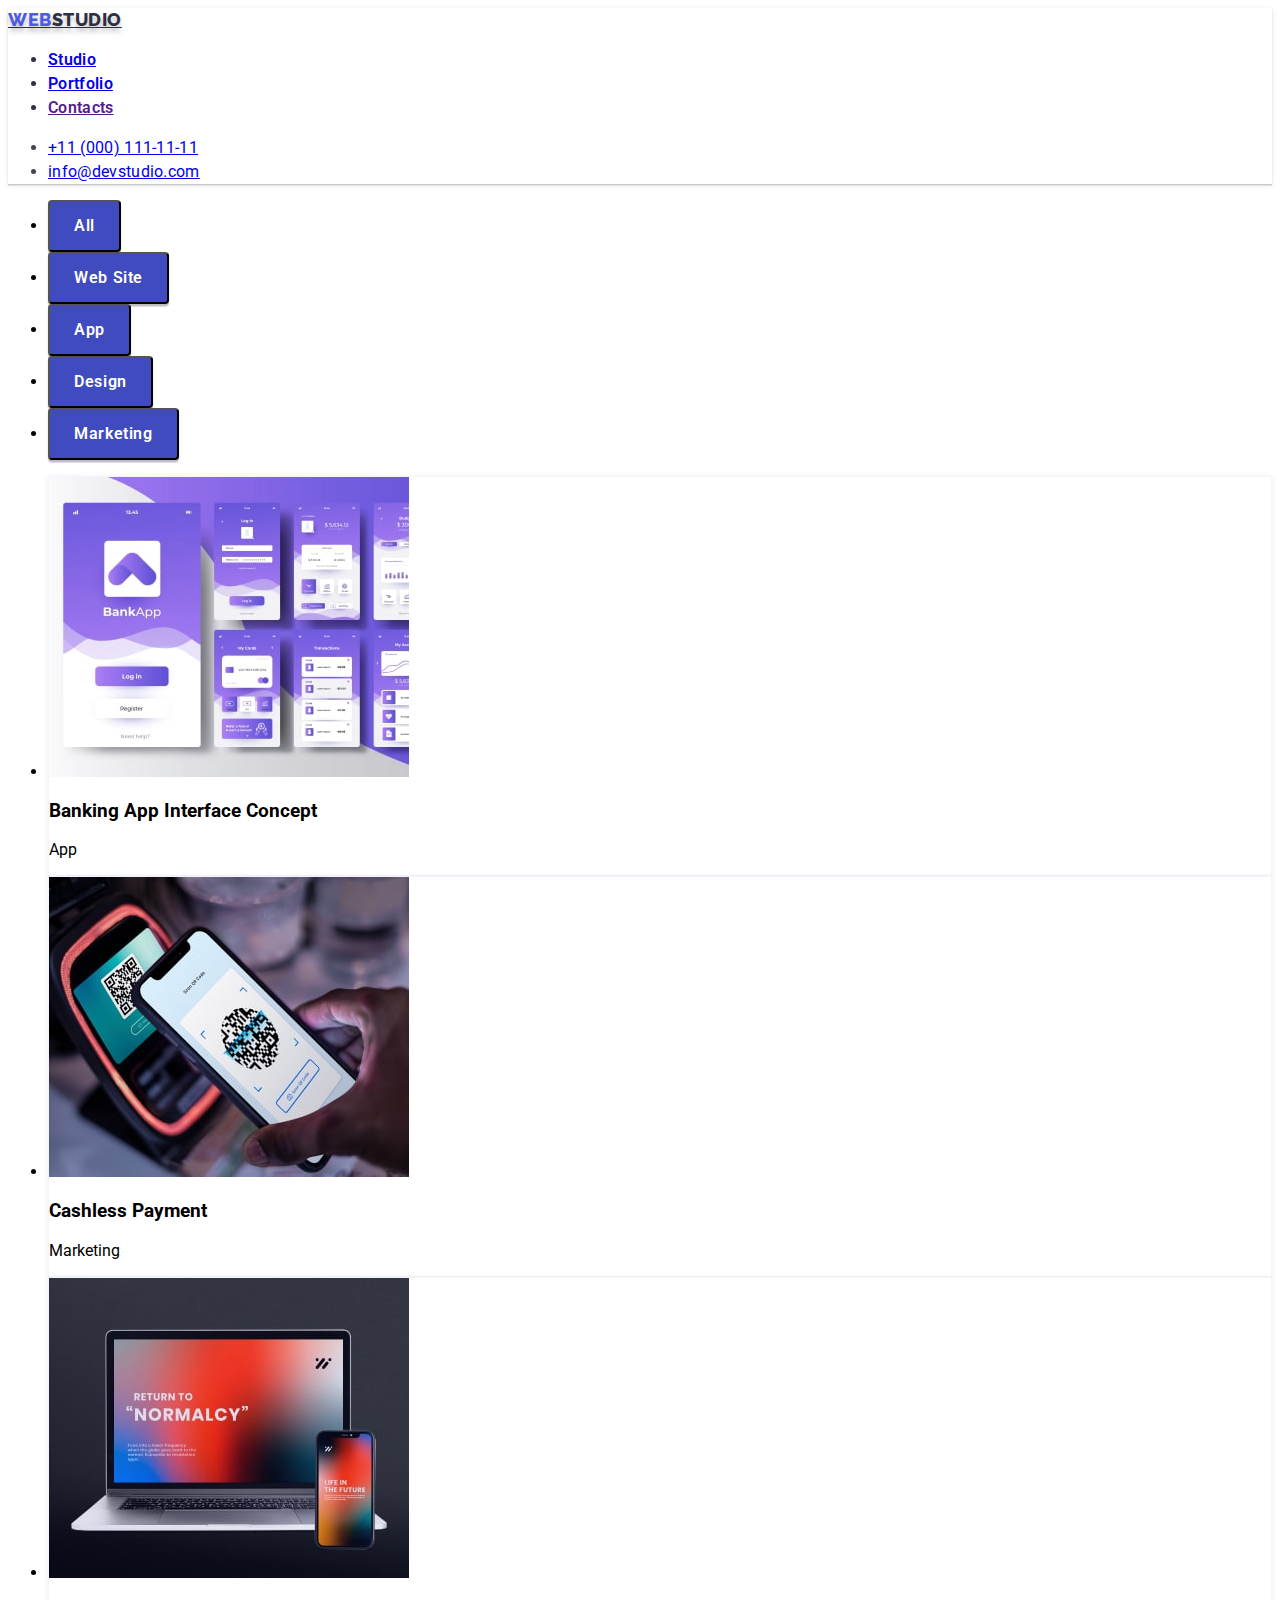
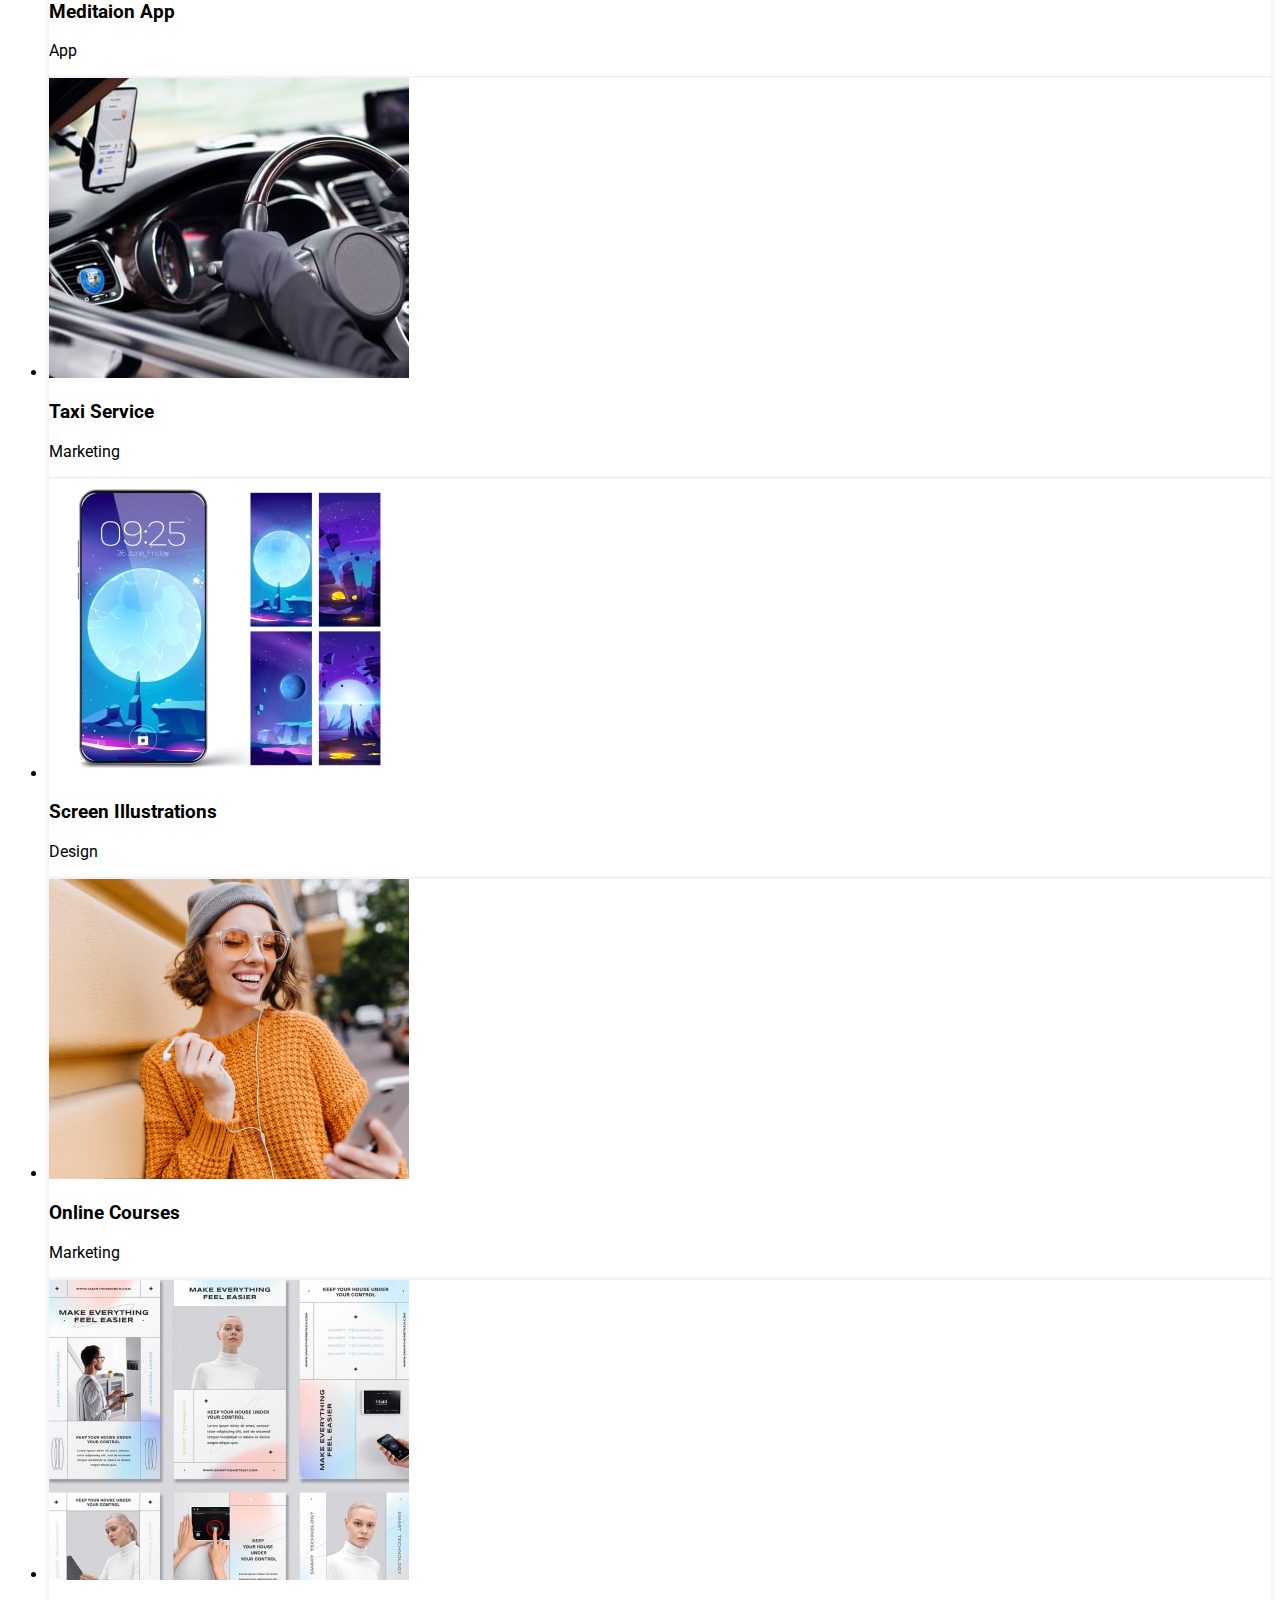
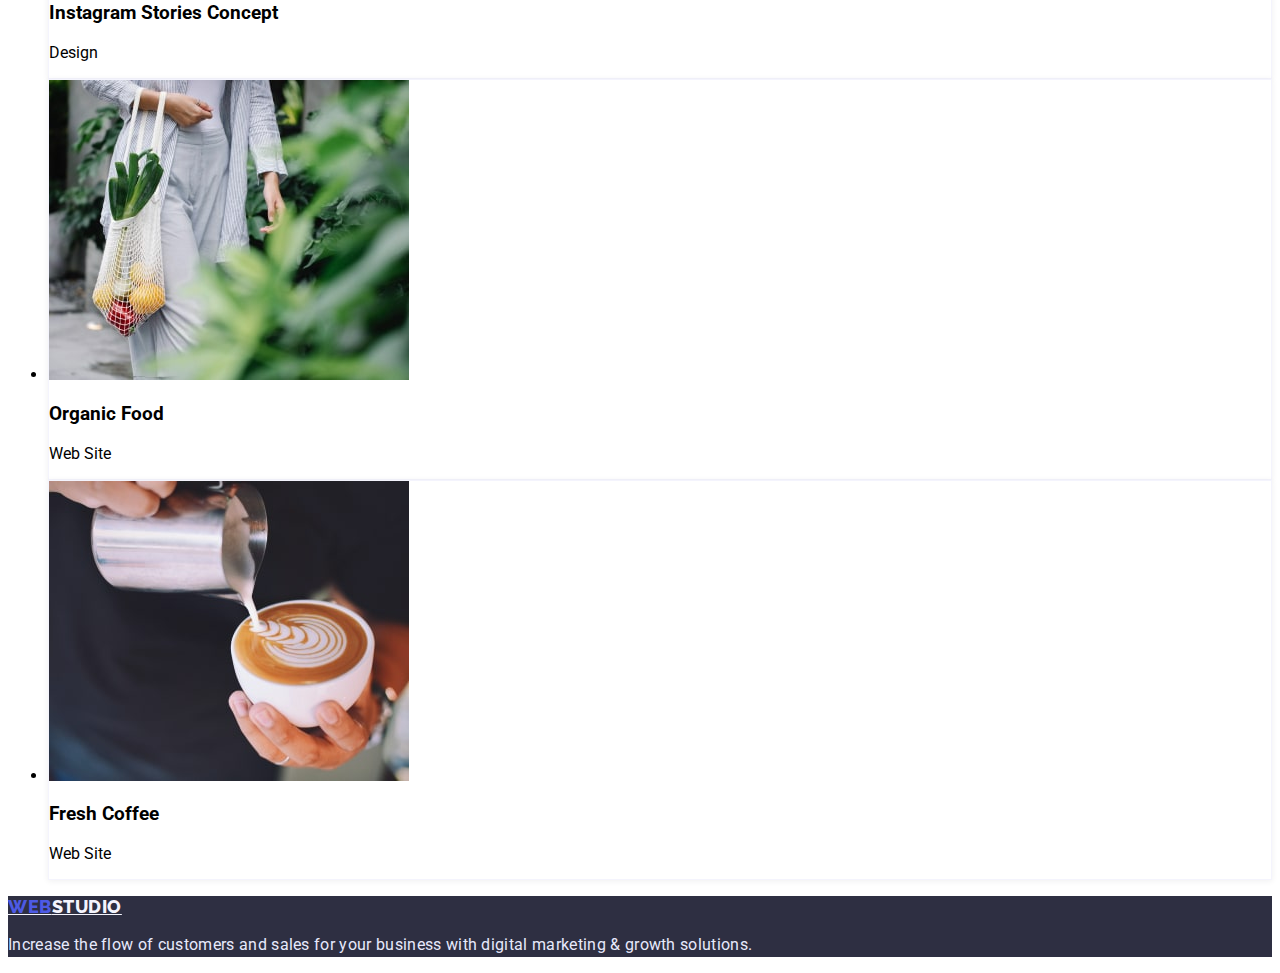
==== portfolio.html @ 19ffa41f "new commit" ====
<!DOCTYPE html>
<html lang="en">
  <head>
    <meta charset="UTF-8" />
    <meta http-equiv="X-UA-Compatible" content="IE=edge" />
    <meta name="viewport" content="width=device-width, initial-scale=1.0" />
    <title>WEB Studio</title>
    <link rel="preconnect" href="https://fonts.googleapis.com" />
    <link rel="preconnect" href="https://fonts.gstatic.com" crossorigin />
    <link
      href="https://fonts.googleapis.com/css2?family=Raleway:wght@800&family=Roboto:wght@400;500;700;900&display=swap"
      rel="stylesheet"
    />
    <link rel="stylesheet" href="./css/styles.css" />
  </head>
  <body class="body">
    <header class="header">
     
      <a class="logo" href=""><span class="logo_span">WEB</span>STUDIO</a>
      <nav>
        <ul class="hat_header_pages">
          <li><a href="./index.html">Studio</a></li>
          <li><a href="./portfolio.html">Portfolio</a></li>
          <li><a href="">Contacts</a></li>
        </ul>

        <ul class="hat_header_contacts">
          <li><a href="tel:+110001111111">+11 (000) 111-11-11</a></li>
          <li><a href="mailto:info@devstudio.com">info@devstudio.com</a></li>
        </ul>
      </nav>

    </header>

    <main>
      <section>
        <h2 hidden>FunctionsPortfolio</h2>
        <ul>
          <li><button class="button_portfolio" type="button">All</button></li>
          <li><button class="button_portfolio" type="button">Web Site</button></li>
          <li><button class="button_portfolio" type="button">App</button></li>
          <li><button class="button_portfolio" type="button">Design</button></li>
          <li><button class="button_portfolio" type="button">Marketing</button></li>
        </ul>

        <h2 hidden>Links</h2>
        <ul>
          <li class="portfolio_links">
            <img
              src="./images/portfolio/img1.jpg"
              alt="image_site"
              width="360"
              height="300"
            />
            <h3>Banking App Interface Concept</h3>
            <p>App</p>
          </li>
          <li class="portfolio_links">
            <img
              src="./images/portfolio/img2.jpg"
              alt="image_site"
              width="360"
              height="300"
            />
            <h3>Cashless Payment</h3>
            <p>Marketing</p>
          </li>
          <li class="portfolio_links">
            <img
              src="./images/portfolio/img3.jpg"
              alt="image_site"
              width="360"
              height="300"
            />
            <h3>Meditaion App</h3>
            <p>App</p>
          </li>
          <li class="portfolio_links">
            <img
              src="./images/portfolio/img4.jpg"
              alt="image_site"
              width="360"
              height="300"
            />
            <h3>Taxi Service</h3>
            <p>Marketing</p>
          </li>
          <li class="portfolio_links">
            <img
              src="./images/portfolio/img5.jpg"
              alt="image_site"
              width="360"
              height="300"
            />
            <h3>Screen Illustrations</h3>
            <p>Design</p>
          </li>
          <li class="portfolio_links">
            <img
              src="./images/portfolio/img6.jpg"
              alt="image_site"
              width="360"
              height="300"
            />
            <h3>Online Courses</h3>
            <p>Marketing</p>
          </li>
          <li class="portfolio_links">
            <img
              src="./images/portfolio/img7.jpg"
              alt="image_site"
              width="360"
              height="300"
            />
            <h3>Instagram Stories Concept</h3>
            <p>Design</p>
          </li>
          <li class="portfolio_links">
            <img
              src="./images/portfolio/img8.jpg"
              alt="image_site"
              width="360"
              height="300"
            />
            <h3>Organic Food</h3>
            <p>Web Site</p>
          </li>
          <li class="portfolio_links">
            <img
              src="./images/portfolio/img9.jpg"
              alt="image_site"
              width="360"
              height="300"
            />
            <h3>Fresh Coffee</h3>
            <p>Web Site</p>
          </li>
        </ul>
      </section>
    </main>

    <footer class="footer">
      <a class="logo_footer" href=""> <span class="logo_span">WEB</span>STUDIO</a>
      <p class="footer_text">
        Increase the flow of customers and sales for your business with digital
        marketing & growth solutions.
      </p>
    </footer>
  </body>
</html>
---- css/styles.css ----
.body {
  font-family: "Roboto", "sans-serif";
  font-style: normal;
}
.header {
  background: #ffffff;
  box-shadow: 0px 2px 1px rgba(46, 47, 66, 0.08),
    0px 1px 1px rgba(46, 47, 66, 0.16), 0px 1px 6px rgba(46, 47, 66, 0.08);
}
.logo {
  font-family: "Raleway";
  font-style: normal;
  font-weight: 800;
  font-size: 18px;
  line-height: calc(24 / 18);
  display: flex;
  align-items: center;
  letter-spacing: 0.03em;
  text-transform: uppercase;
  color: #2e2f42;
  text-shadow: 0px 4px 4px rgba(0, 0, 0, 0.25);
  flex: none;
  order: 1;
  flex-grow: 0;
}
.logo_footer {
  font-family: "Raleway";
  font-style: normal;
  font-weight: 800;
  font-size: 18px;
  line-height: calc(21 / 18);
  display: flex;
  align-items: center;
  letter-spacing: 0.03em;
  text-transform: uppercase;
  color: #f4f4fd;
  flex: none;
  order: 1;
  flex-grow: 0;
}
.logo_span {
  color: #4d5ae5;
  flex: none;
  order: 0;
  flex-grow: 0;
}
.hat_header_pages {
  font-weight: 600;
  font-size: 16px;
  line-height: calc(24 / 16);
  letter-spacing: 0.02em;
  color: #2e2f42;
  flex: none;
  order: 0;
  flex-grow: 0;
}
.hat_header_contacts {
  font-family: "Roboto";
  font-style: normal;
  font-weight: 400;
  font-size: 16px;
  line-height: calc(24 / 16);
  letter-spacing: 0.02em;
  color: #434455;
}
.order_section {
  background: #2e2f42;
}
.text_order {
  font-weight: 600;
  font-size: 56px;
  line-height: calc(60 / 56);
  text-align: center;
  letter-spacing: 0.02em;
  color: #ffffff;
}
.order_button {
  /*BUTTON*/
  display: flex;
  flex-direction: row;
  align-items: flex-start;
  padding: 16px 32px;
  gap: 10px;
  background: #4d5ae5;
  box-shadow: 0px 4px 4px rgba(0, 0, 0, 0.15);
  border-radius: 4px;

  /*TEXT*/
  font-family: "Roboto";
  font-style: normal;
  font-weight: 600;
  font-size: 16px;
  line-height: calc(19 / 16);
  display: flex;
  align-items: center;
  letter-spacing: 0.04em;
  color: #ffffff;
  flex: none;
  order: 0;
  flex-grow: 0;
}
.header_categotis {
  font-family: "Roboto";
  font-style: normal;
  font-weight: 500;
  font-size: 20px;
  line-height: calc(24 / 20);
  letter-spacing: 0.02em;
  color: #2e2f42;
  flex: none;
  order: 0;
  flex-grow: 0;
}
.body_categotis {
  font-weight: 400;
  font-size: 16px;
  line-height: calc(24 / 16);
  letter-spacing: 0.02em;
  color: #434455;
  flex: none;
  order: 1;
  flex-grow: 0;
}
.header_of_section {
  font-weight: 600;
  font-size: 36px;
  line-height: calc(40 / 36);
  text-align: center;
  letter-spacing: 0.02em;
  text-transform: capitalize;
  color: #2e2f42;
}
.our_team {
  background: #f4f4fd;
}

.box_team {
  display: flex;
  flex-direction: column;
  justify-content: center;
  align-items: center;
  padding: 0px 0px 32px;
  gap: 32px;
  background: #ffffff;
  box-shadow: 0px 1px 6px rgba(46, 47, 66, 0.08),
    0px 1px 1px rgba(46, 47, 66, 0.16), 0px 2px 1px rgba(46, 47, 66, 0.08);
  border-radius: 0px 0px 4px 4px;
}
.name {
  font-weight: 500;
  font-size: 20px;
  line-height: calc(24 / 20);
  text-align: center;
  letter-spacing: 0.02em;
  color: #2e2f42;
  flex: none;
  order: 0;
  flex-grow: 0;
}
.profession {
  font-weight: 400;
  font-size: 16px;
  line-height: calc(24 / 16);
  text-align: center;
  letter-spacing: 0.02em;
  color: #434455;
  flex: none;
  order: 1;
  flex-grow: 0;
}

.footer {
  background: #2e2f42;
}

.footer_text {
  font-weight: 400;
  font-size: 16px;
  line-height: calc(24 / 16);
  letter-spacing: 0.02em;
  color: #e7e9fc;
}

.button_portfolio {
  /*BUTTON*/
  display: flex;
  flex-direction: row;
  align-items: flex-start;
  padding: 12px 24px;
  background: #404bbf;
  box-shadow: 0px 3px 1px rgba(0, 0, 0, 0.1), 0px 2px 1px rgba(0, 0, 0, 0.08),
    0px 2px 2px rgba(0, 0, 0, 0.12);
  border-radius: 4px;
  flex: none;
  order: 0;
  flex-grow: 0;

  /*TEXT*/
  font-family: "Roboto";
  font-style: normal;
  font-weight: 600;
  font-size: 16px;
  line-height: calc(24 / 16);
  display: flex;
  align-items: center;
  text-align: center;
  letter-spacing: 0.04em;
  color: #ffffff;
  flex: none;
  order: 0;
  flex-grow: 0;
}

.portfolio_links{
box-sizing: border-box;
background: #FFFFFF;border: 0.5px solid #F4F4FD;
box-shadow: 0px 1px 6px rgba(46, 47, 66, 0.08);
}
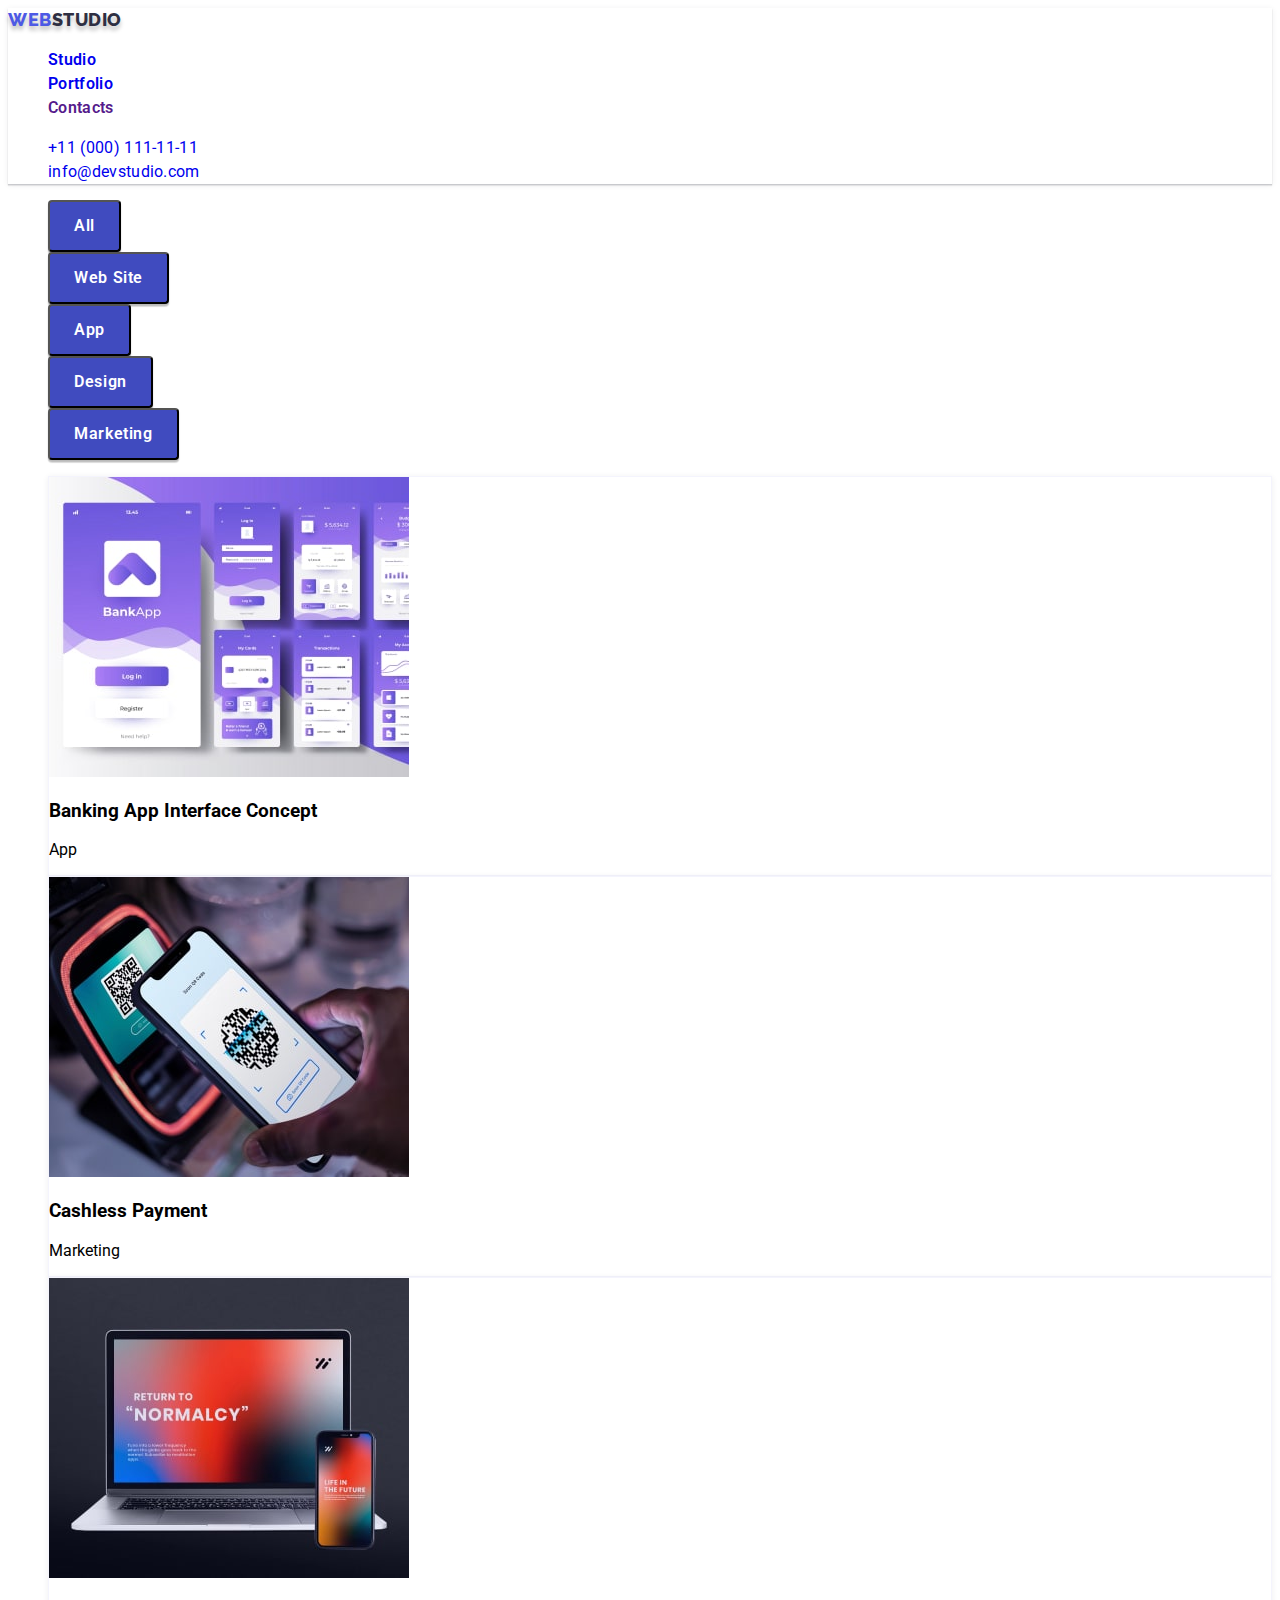
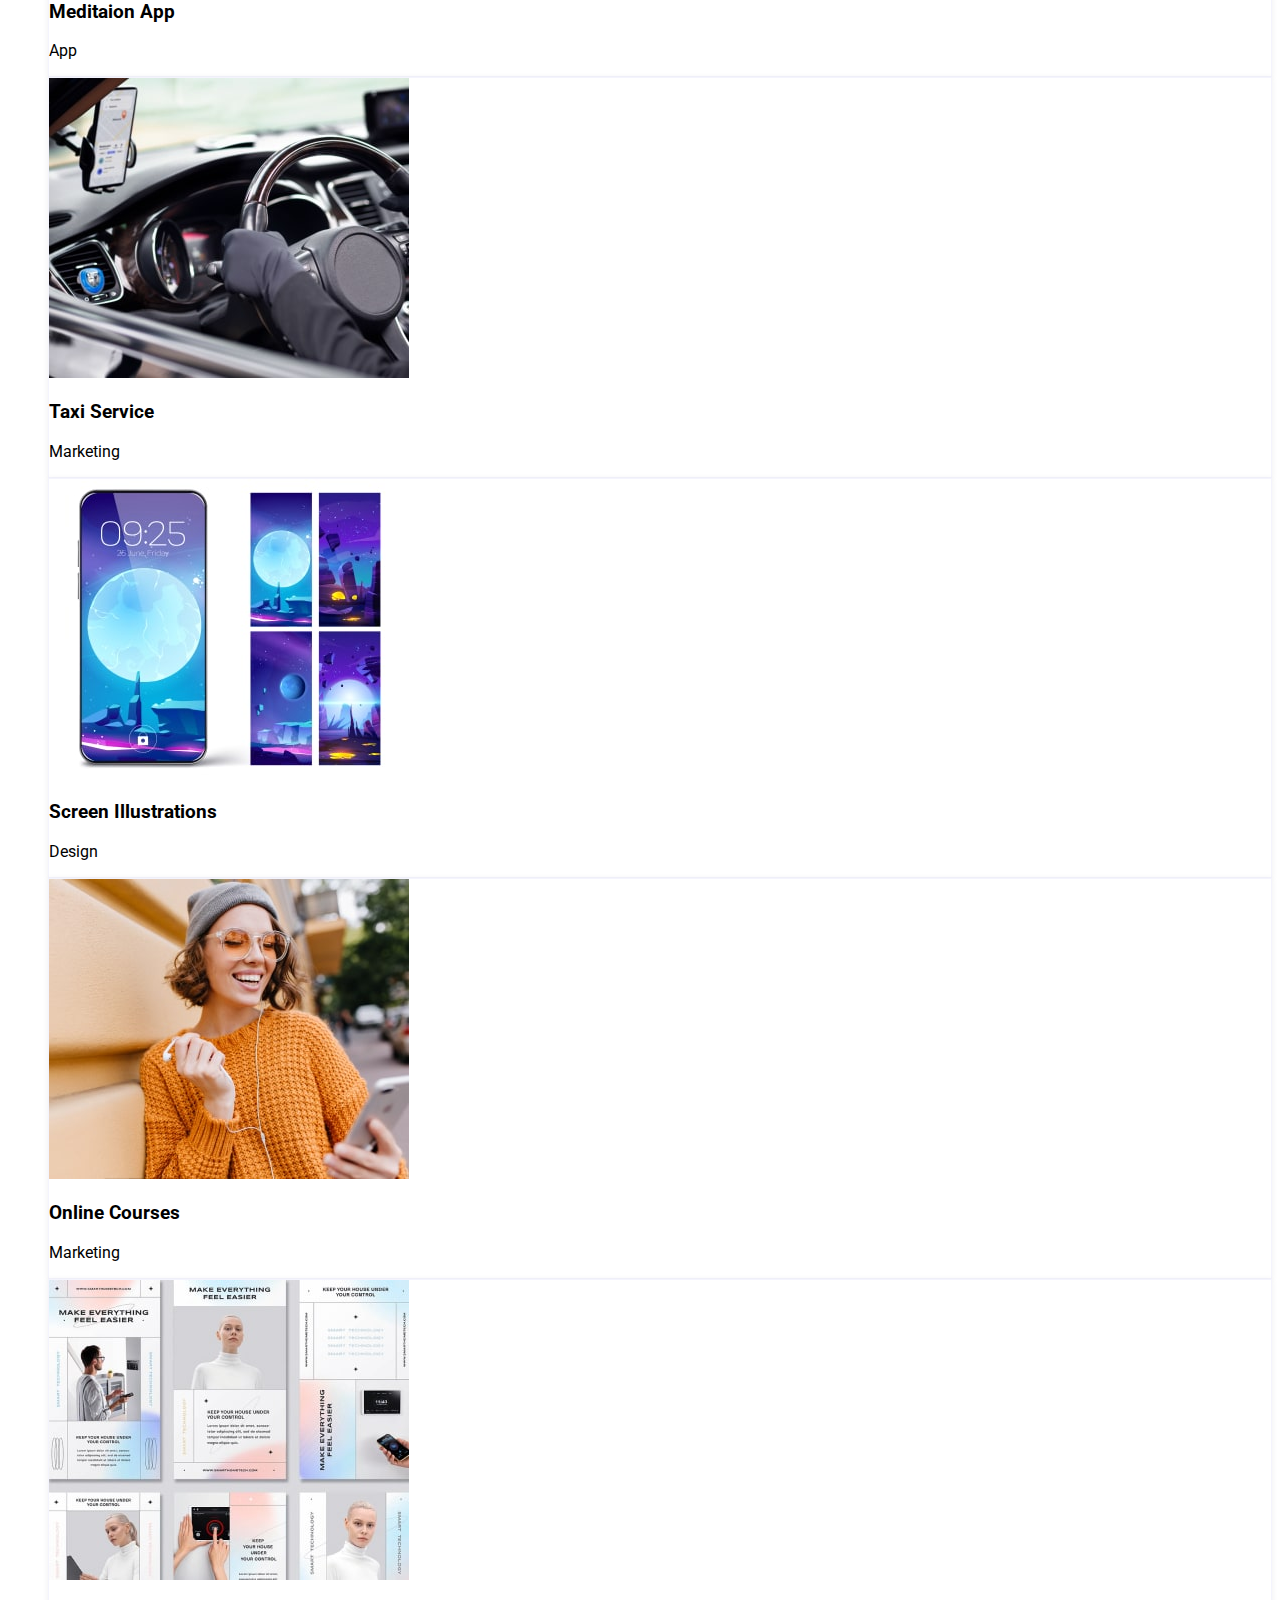
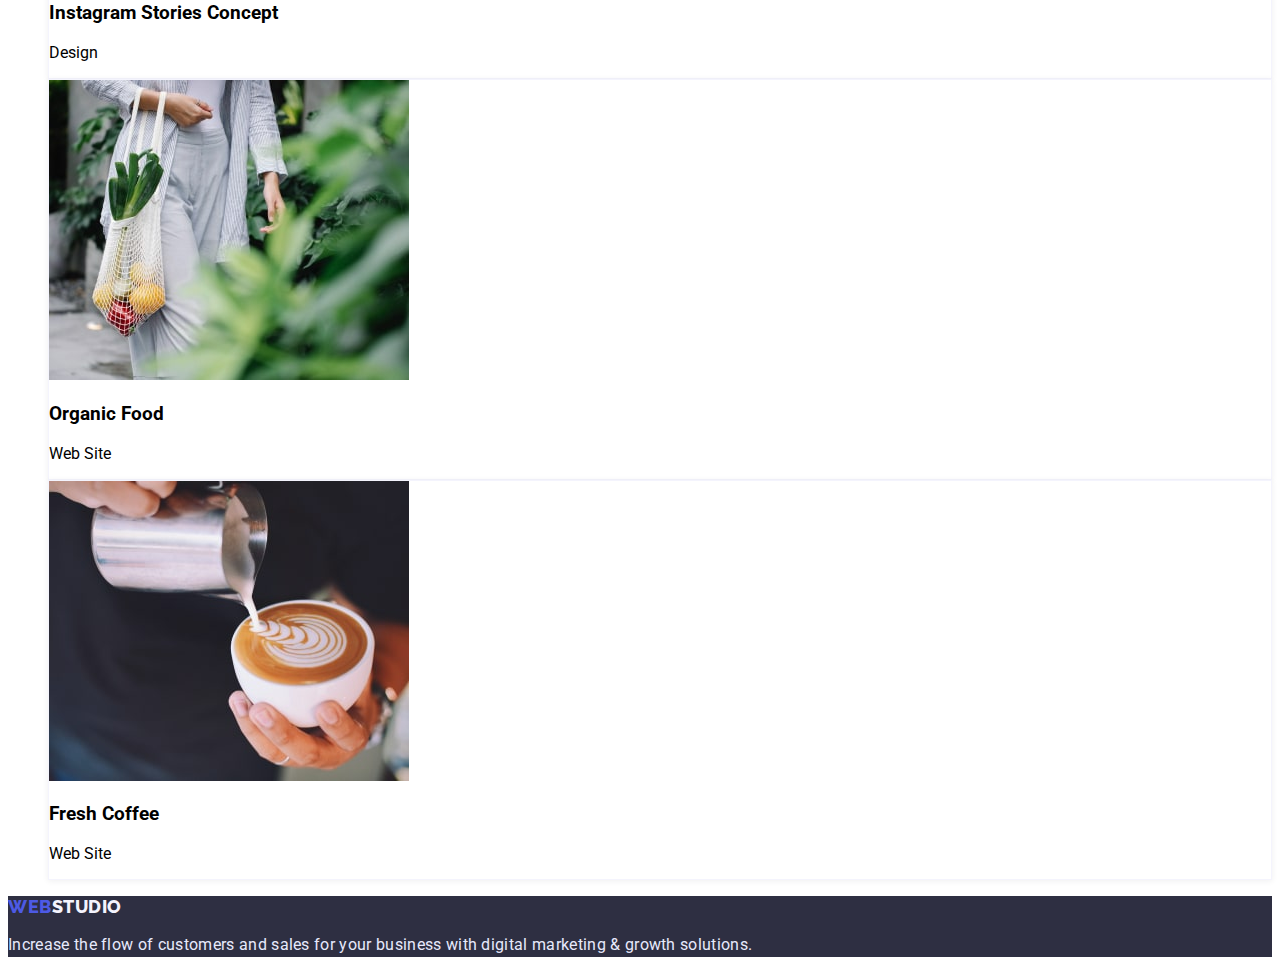
==== commit d3261f4b: "commit debug" ====
--- a/portfolio.html
+++ b/portfolio.html
@@ -16,17 +16,17 @@
   <body class="body">
     <header class="header">
      
-      <a class="logo" href=""><span class="logo_span">WEB</span>STUDIO</a>
+      <a class="logo link" href=""><span class="logo_span">WEB</span>STUDIO</a>
       <nav>
-        <ul class="hat_header_pages">
-          <li><a href="./index.html">Studio</a></li>
-          <li><a href="./portfolio.html">Portfolio</a></li>
-          <li><a href="">Contacts</a></li>
+        <ul class="hat_header_pages list">
+          <li><a class="link" href="./index.html">Studio</a></li>
+          <li><a class="link" href="./portfolio.html">Portfolio</a></li>
+          <li><a class="link" href="">Contacts</a></li>
         </ul>
 
-        <ul class="hat_header_contacts">
-          <li><a href="tel:+110001111111">+11 (000) 111-11-11</a></li>
-          <li><a href="mailto:info@devstudio.com">info@devstudio.com</a></li>
+        <ul class="hat_header_contacts link list">
+          <li><a  class="link" href="tel:+110001111111">+11 (000) 111-11-11</a></li>
+          <li><a  class="link" href="mailto:info@devstudio.com">info@devstudio.com</a></li>
         </ul>
       </nav>
 
@@ -35,7 +35,7 @@
     <main>
       <section>
         <h2 hidden>FunctionsPortfolio</h2>
-        <ul>
+        <ul class="list">
           <li><button class="button_portfolio" type="button">All</button></li>
           <li><button class="button_portfolio" type="button">Web Site</button></li>
           <li><button class="button_portfolio" type="button">App</button></li>
@@ -44,7 +44,7 @@
         </ul>
 
         <h2 hidden>Links</h2>
-        <ul>
+        <ul class="list">
           <li class="portfolio_links">
             <img
               src="./images/portfolio/img1.jpg"
@@ -140,7 +140,7 @@
     </main>
 
     <footer class="footer">
-      <a class="logo_footer" href=""> <span class="logo_span">WEB</span>STUDIO</a>
+      <a class="logo_footer link" href=""> <span class="logo_span">WEB</span>STUDIO</a>
       <p class="footer_text">
         Increase the flow of customers and sales for your business with digital
         marketing & growth solutions.
--- a/css/styles.css
+++ b/css/styles.css
@@ -1,7 +1,28 @@
+:root {
+    --color-navigation: #4d5ae5;
+   /* --first-title-color: #2e2f42;
+    --background-color: #ffffff;
+    --background-heder: #ffffff;
+    --background-footer: #2E2F42;
+    --color-lik: #434455;
+    --color-contact: #434455;
+    --color-text: #434455;*/
+  
+  }
+
 .body {
   font-family: "Roboto", "sans-serif";
   font-style: normal;
 }
+
+.link {
+  text-decoration-line: none;
+}
+
+.list {
+  list-style: none;
+}
+
 .header {
   background: #ffffff;
   box-shadow: 0px 2px 1px rgba(46, 47, 66, 0.08),
@@ -55,8 +76,6 @@
   flex-grow: 0;
 }
 .hat_header_contacts {
-  font-family: "Roboto";
-  font-style: normal;
   font-weight: 400;
   font-size: 16px;
   line-height: calc(24 / 16);
@@ -211,9 +230,9 @@
   flex-grow: 0;
 }
 
-.portfolio_links{
-box-sizing: border-box;
-background: #FFFFFF;border: 0.5px solid #F4F4FD;
-box-shadow: 0px 1px 6px rgba(46, 47, 66, 0.08);
-}
-
+.portfolio_links {
+  box-sizing: border-box;
+  background: #ffffff;
+  border: 0.5px solid #f4f4fd;
+  box-shadow: 0px 1px 6px rgba(46, 47, 66, 0.08);
+}
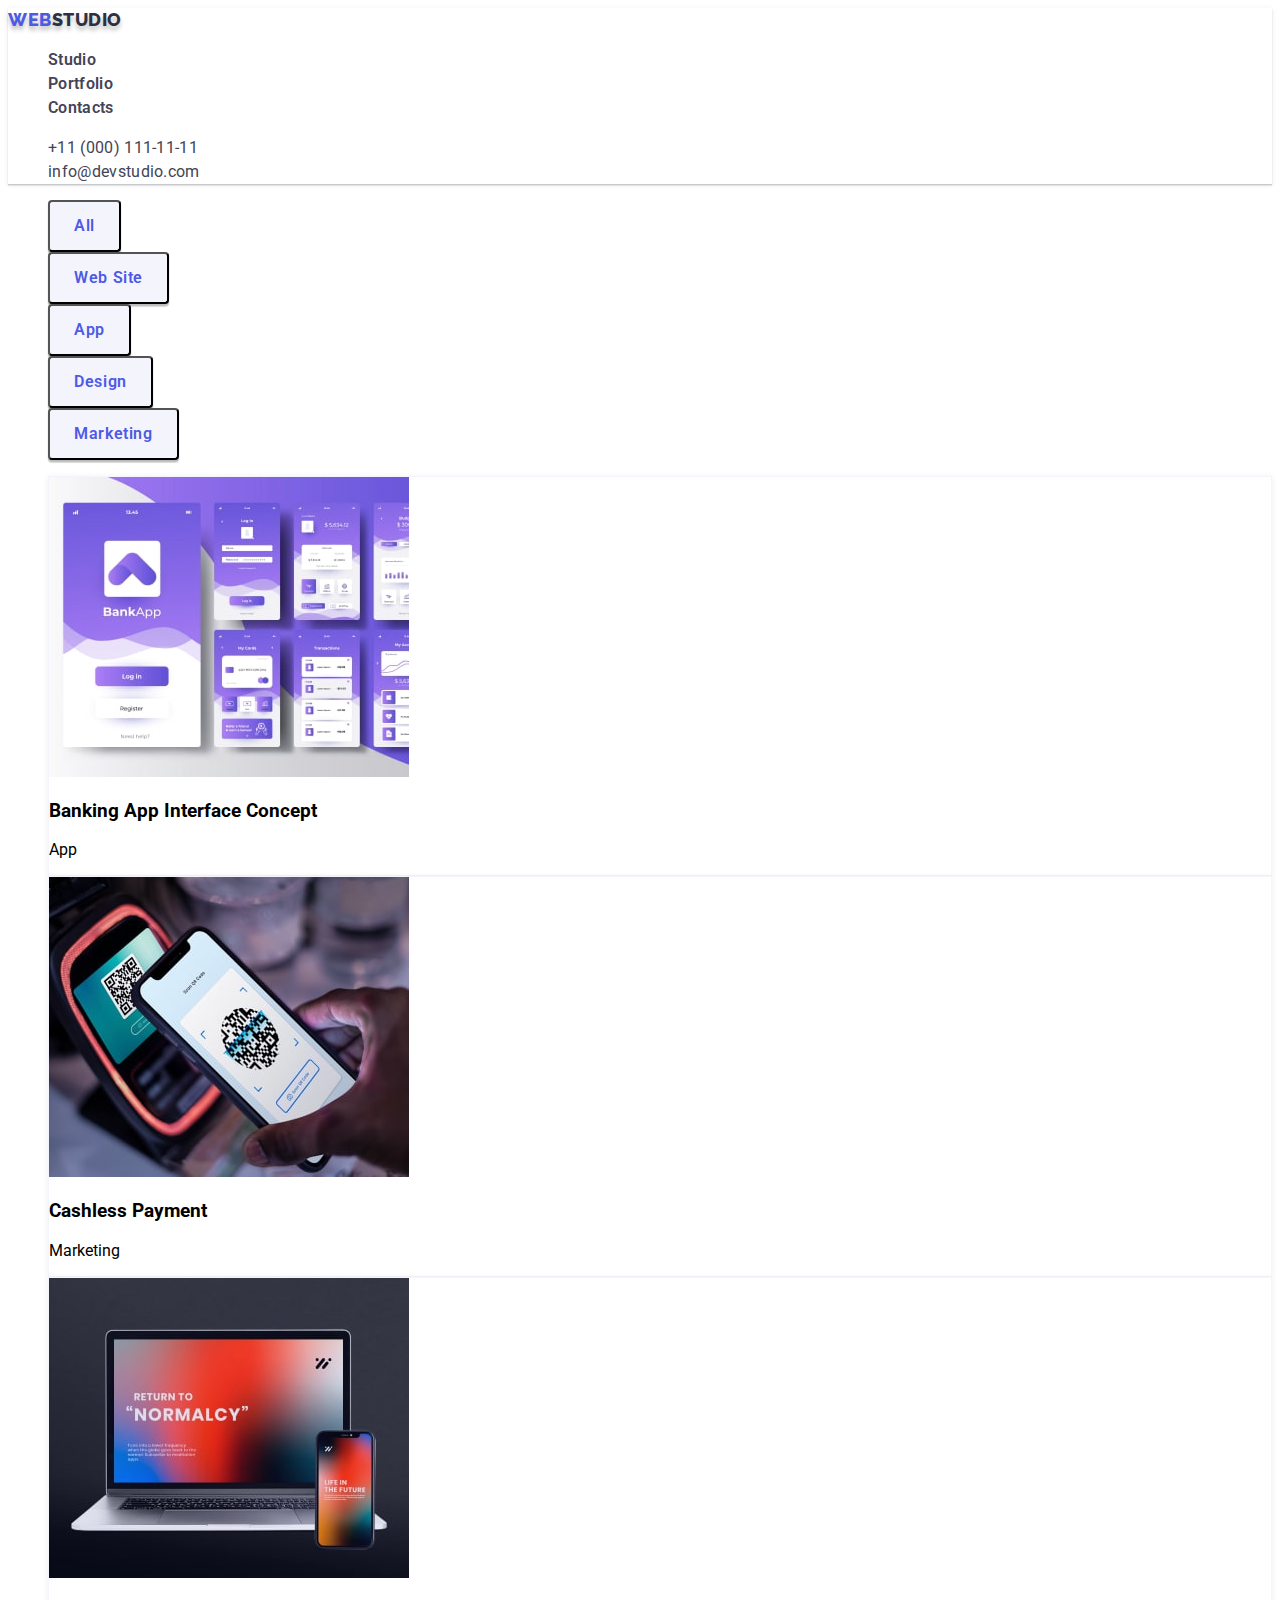
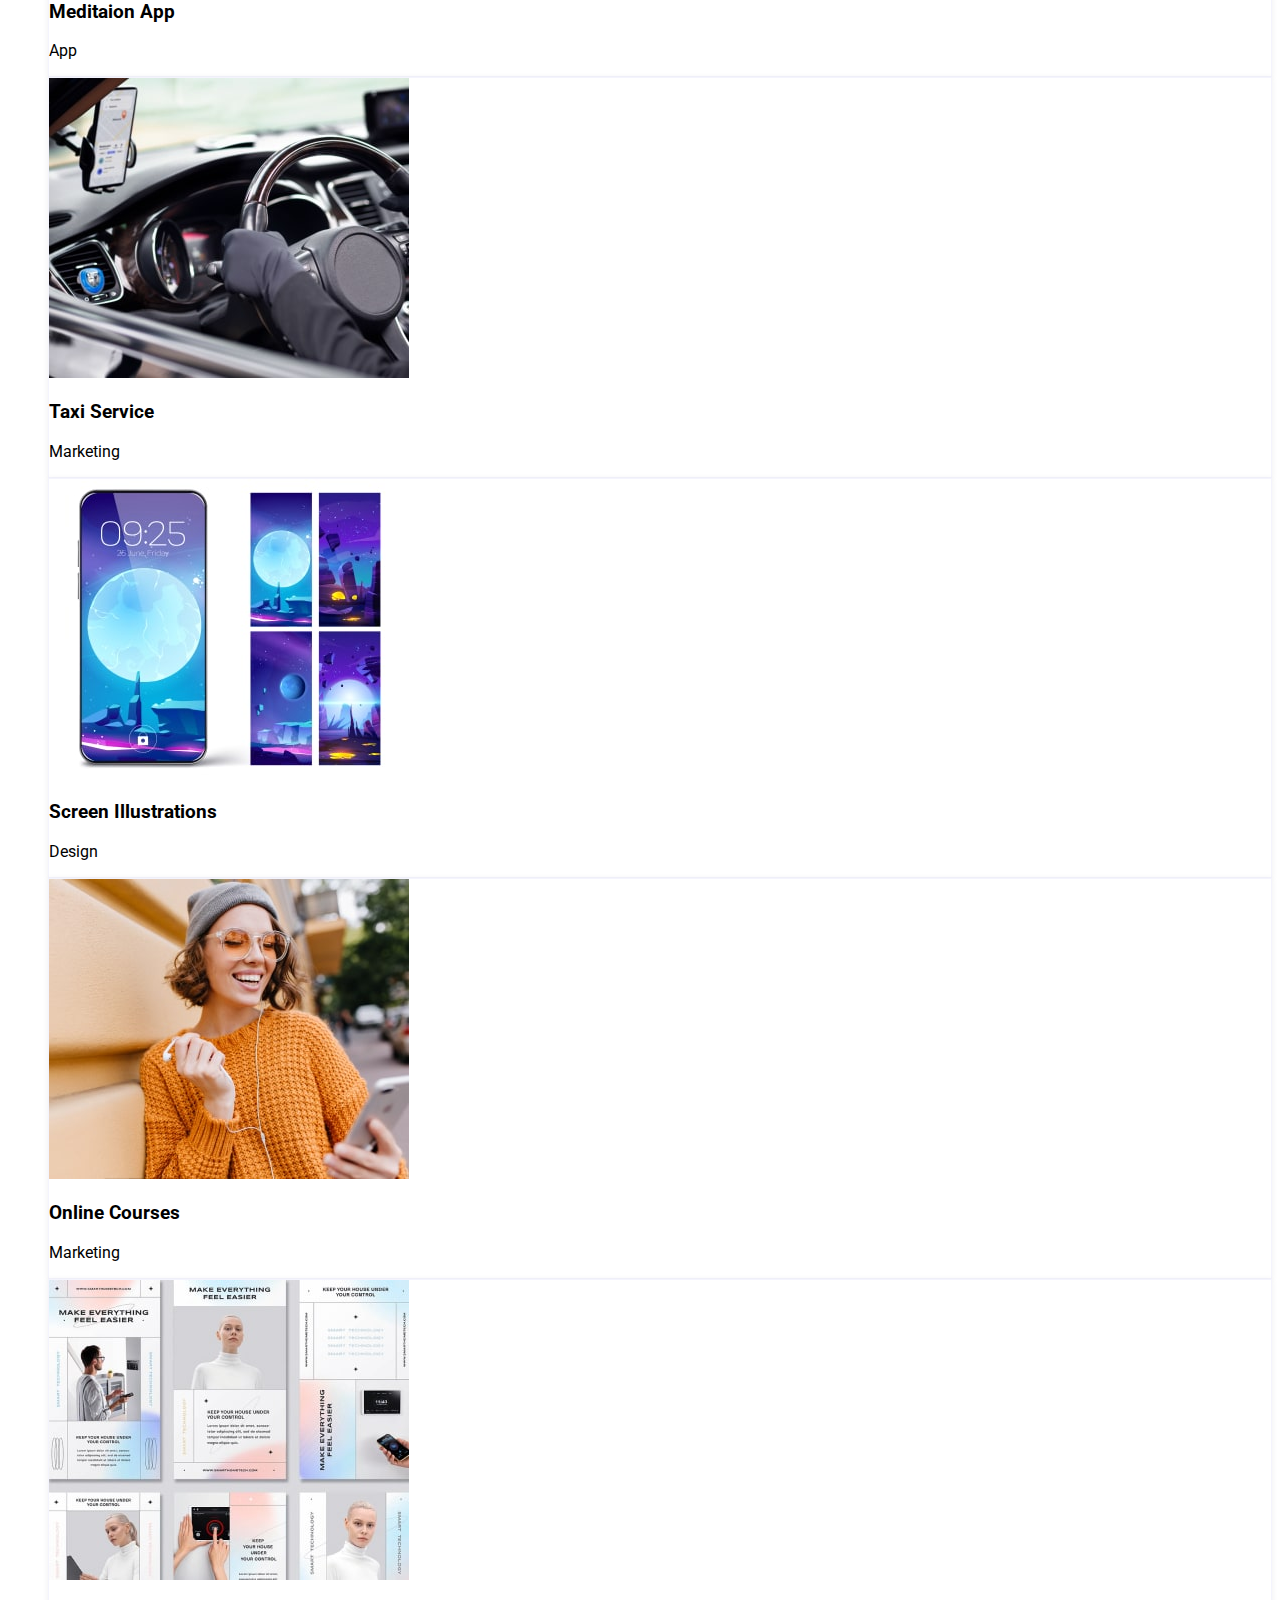
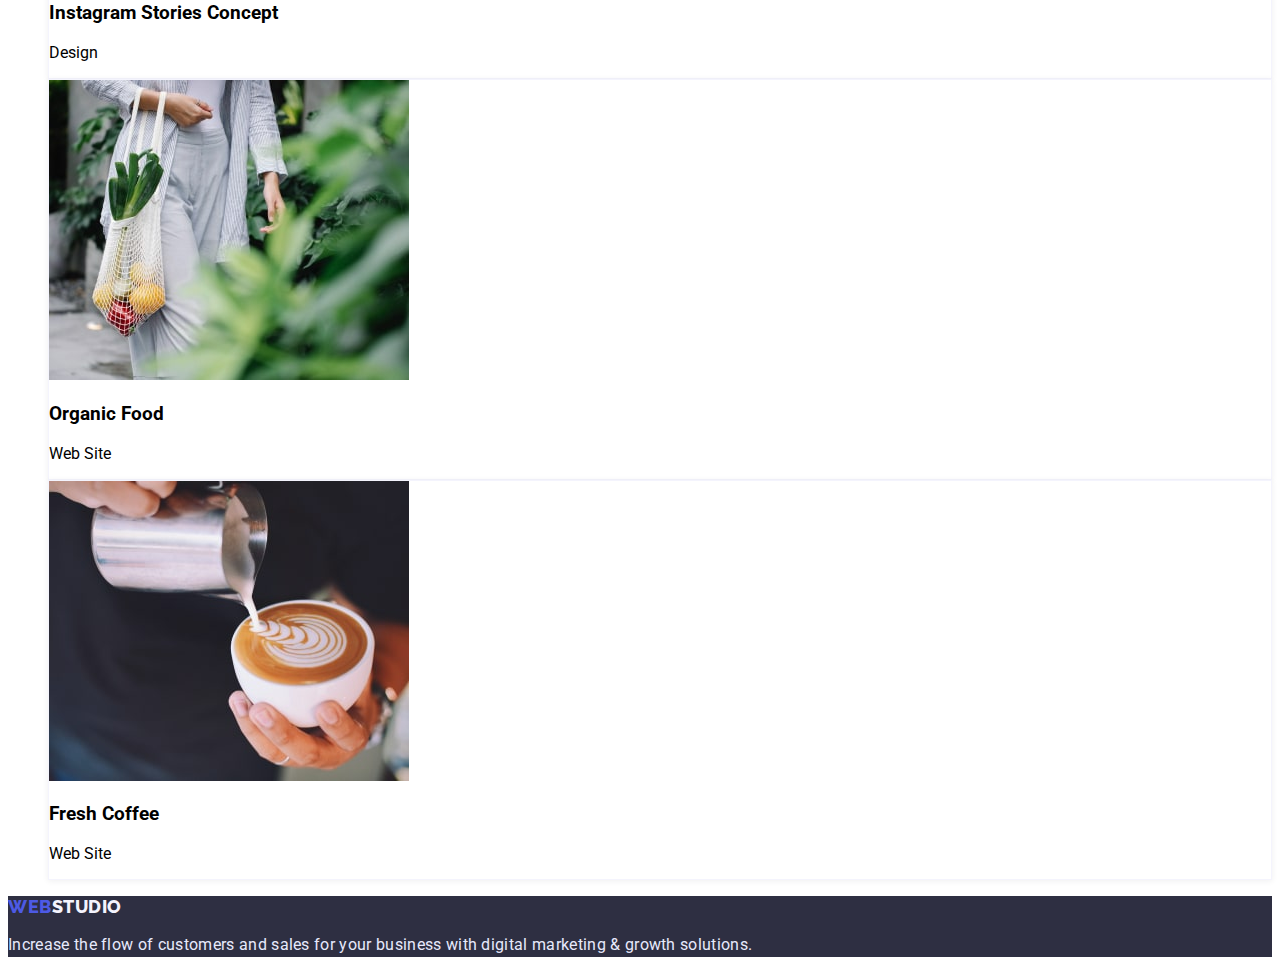
==== commit 9dc1f8e4: "debug button" ====
--- a/portfolio.html
+++ b/portfolio.html
@@ -19,14 +19,14 @@
       <a class="logo link" href=""><span class="logo_span">WEB</span>STUDIO</a>
       <nav>
         <ul class="hat_header_pages list">
-          <li><a class="link" href="./index.html">Studio</a></li>
-          <li><a class="link" href="./portfolio.html">Portfolio</a></li>
-          <li><a class="link" href="">Contacts</a></li>
+          <li><a class="link_function link" href="./index.html">Studio</a></li>
+          <li><a class="link_function link" href="./portfolio.html">Portfolio</a></li>
+          <li><a class="link_function link" href="">Contacts</a></li>
         </ul>
 
-        <ul class="hat_header_contacts link list">
-          <li><a  class="link" href="tel:+110001111111">+11 (000) 111-11-11</a></li>
-          <li><a  class="link" href="mailto:info@devstudio.com">info@devstudio.com</a></li>
+        <ul class="hat_header_contacts list">
+          <li><a  class="link_function link" href="tel:+110001111111">+11 (000) 111-11-11</a></li>
+          <li><a  class="link_function link" href="mailto:info@devstudio.com">info@devstudio.com</a></li>
         </ul>
       </nav>
 
@@ -36,11 +36,11 @@
       <section>
         <h2 hidden>FunctionsPortfolio</h2>
         <ul class="list">
-          <li><button class="button_portfolio" type="button">All</button></li>
-          <li><button class="button_portfolio" type="button">Web Site</button></li>
-          <li><button class="button_portfolio" type="button">App</button></li>
-          <li><button class="button_portfolio" type="button">Design</button></li>
-          <li><button class="button_portfolio" type="button">Marketing</button></li>
+          <li><button class="button_portfolio button_function" type="button">All</button></li>
+          <li><button class="button_portfolio button_function" type="button">Web Site</button></li>
+          <li><button class="button_portfolio button_function" type="button">App</button></li>
+          <li><button class="button_portfolio button_function" type="button">Design</button></li>
+          <li><button class="button_portfolio button_function" type="button">Marketing</button></li>
         </ul>
 
         <h2 hidden>Links</h2>
--- a/css/styles.css
+++ b/css/styles.css
@@ -15,8 +15,12 @@
   font-style: normal;
 }
 
+.link_function:hover, .link_function:focus{color: #4d5ae5;}
+.button_function:hover, .button_function:focus{background-color: #404bbf;color: #FFFFFF;}
+
 .link {
   text-decoration-line: none;
+  color: #434455;
 }
 
 .list {
@@ -206,7 +210,7 @@
   flex-direction: row;
   align-items: flex-start;
   padding: 12px 24px;
-  background: #404bbf;
+  background: #F4F4FD;
   box-shadow: 0px 3px 1px rgba(0, 0, 0, 0.1), 0px 2px 1px rgba(0, 0, 0, 0.08),
     0px 2px 2px rgba(0, 0, 0, 0.12);
   border-radius: 4px;
@@ -224,7 +228,7 @@
   align-items: center;
   text-align: center;
   letter-spacing: 0.04em;
-  color: #ffffff;
+  color: #4D5AE5;
   flex: none;
   order: 0;
   flex-grow: 0;
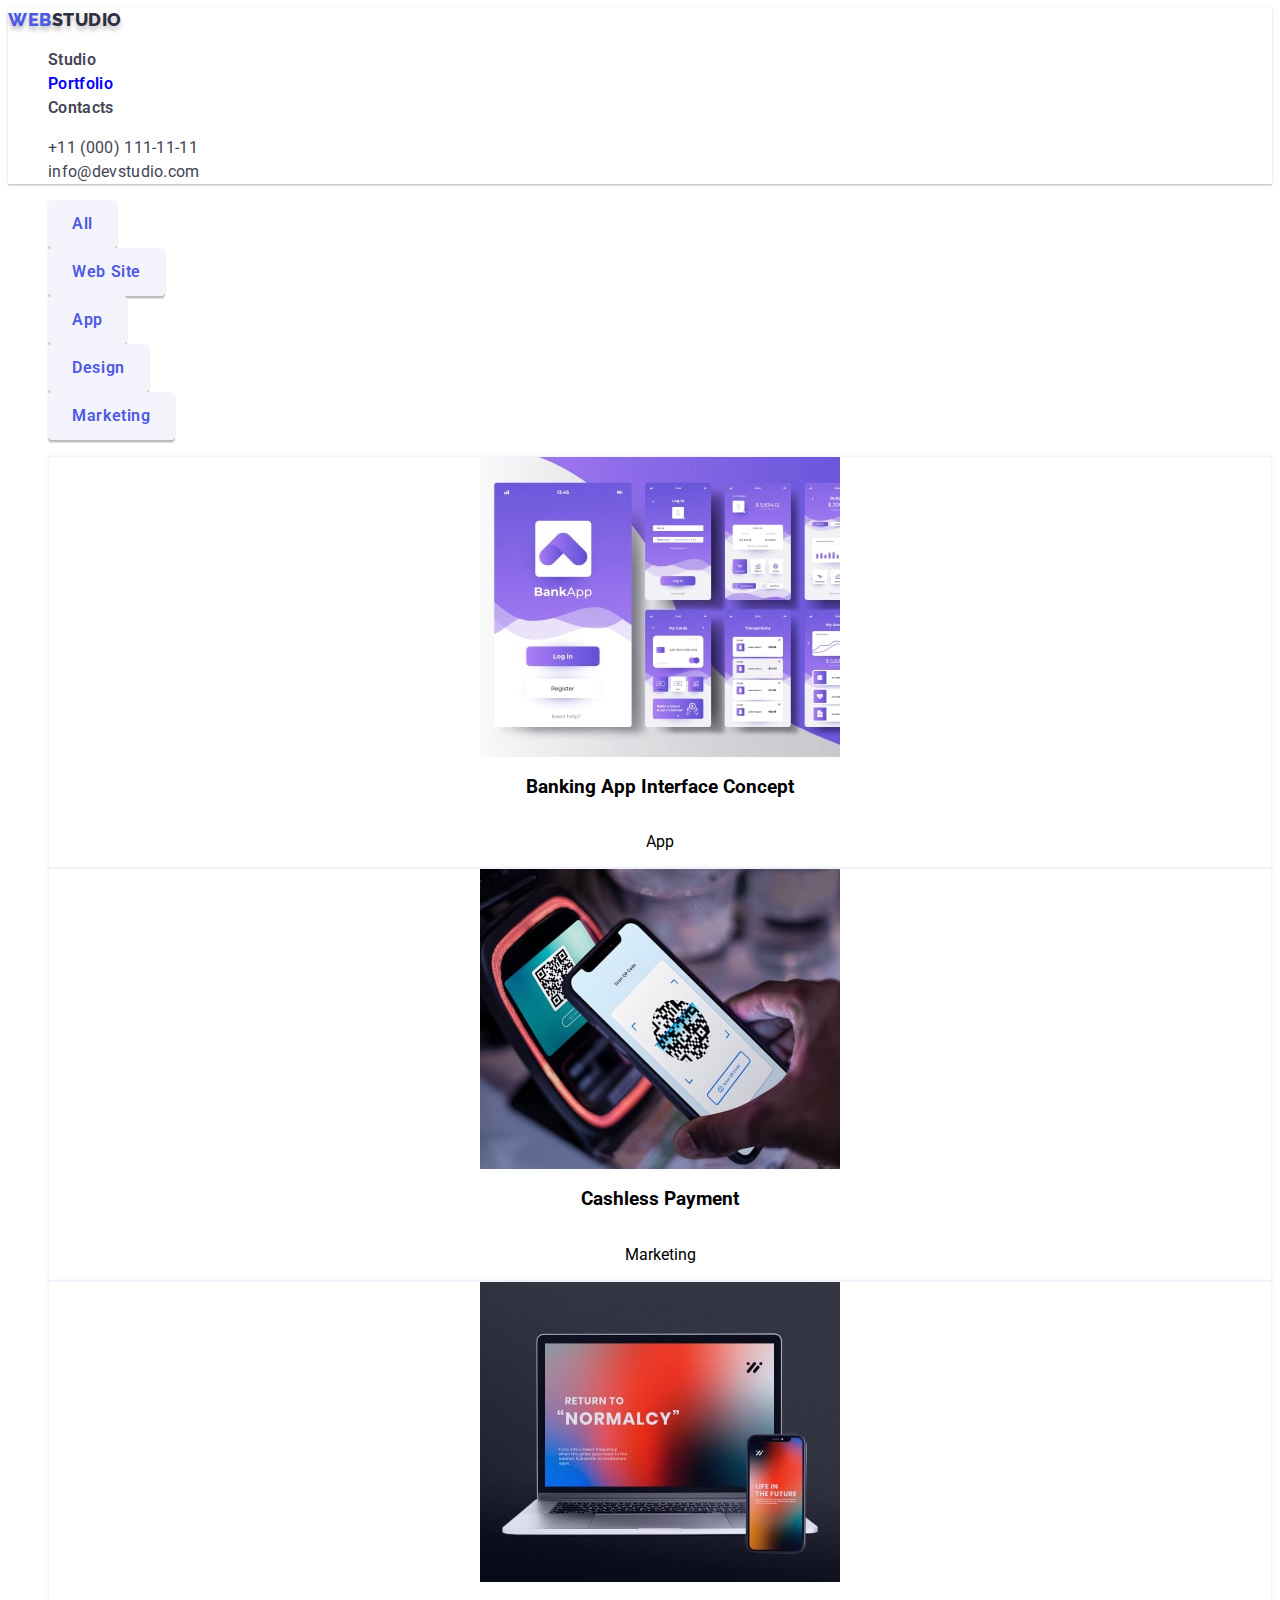
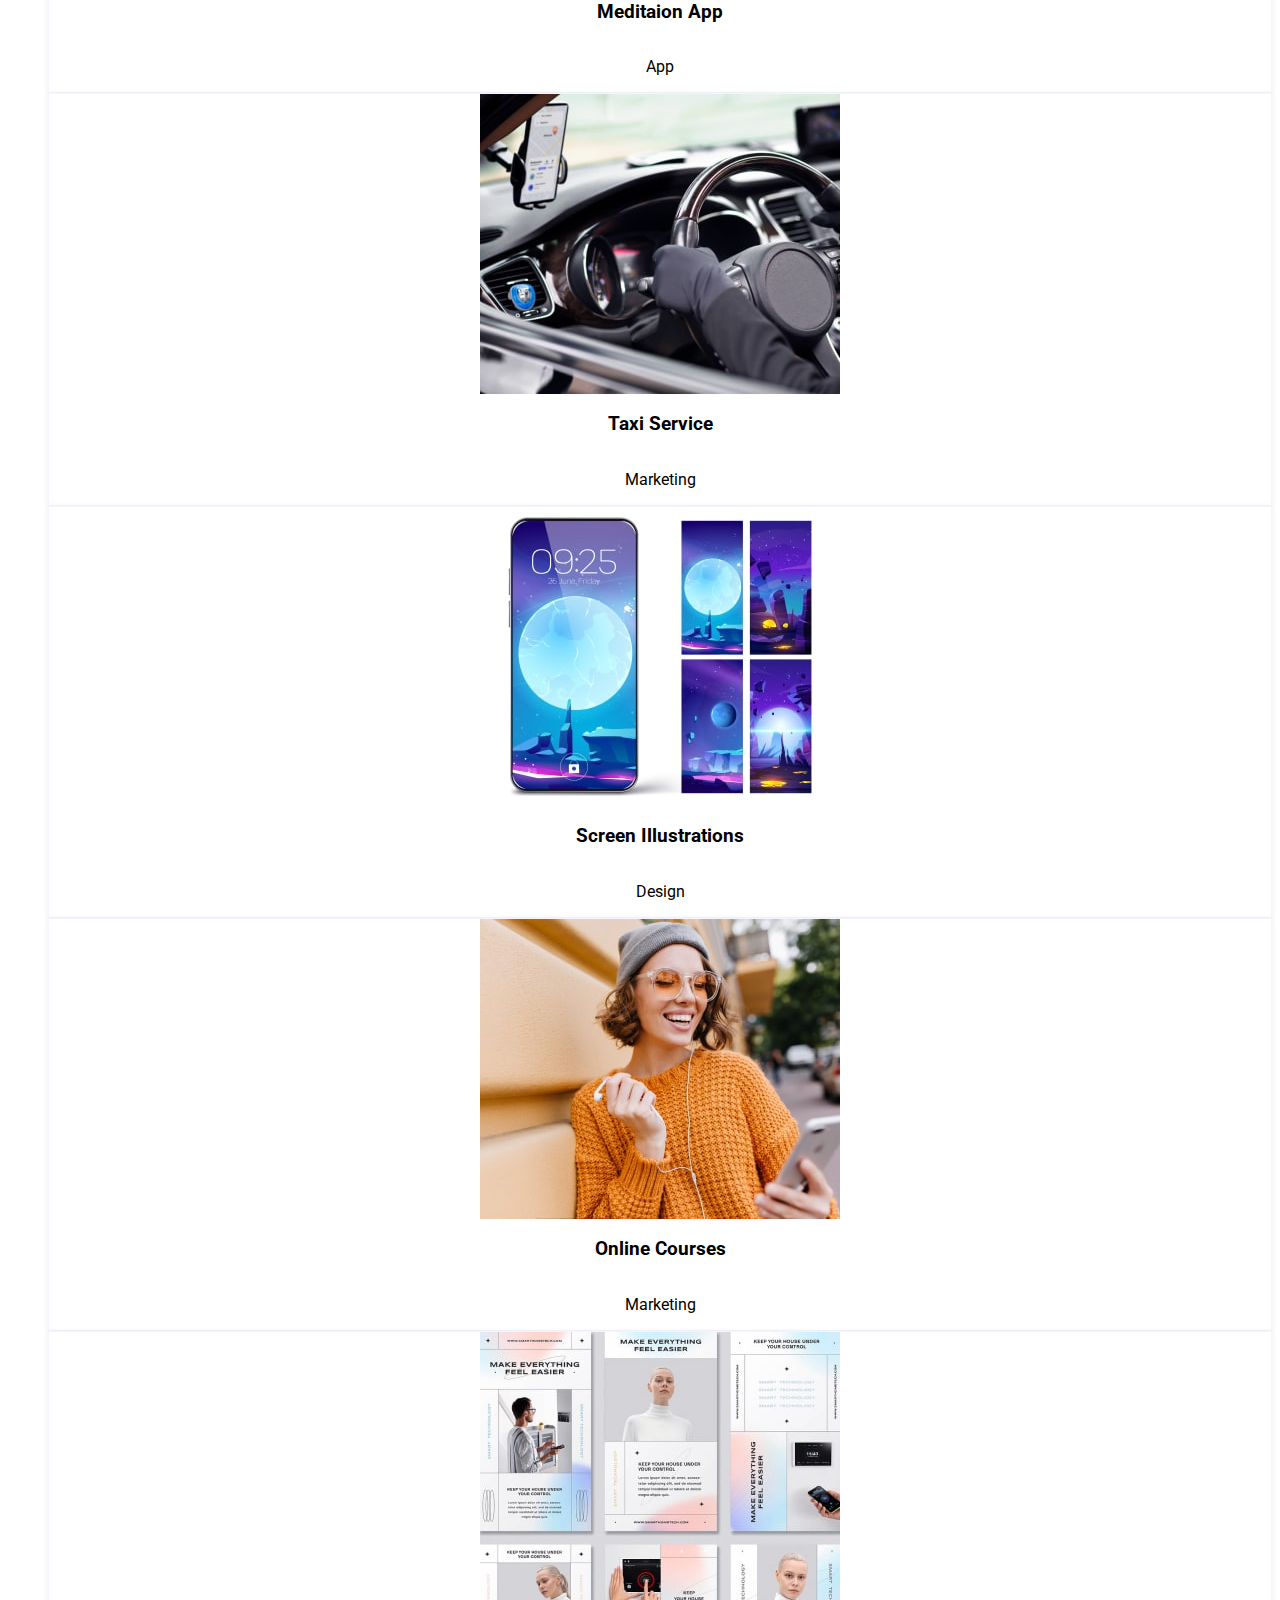
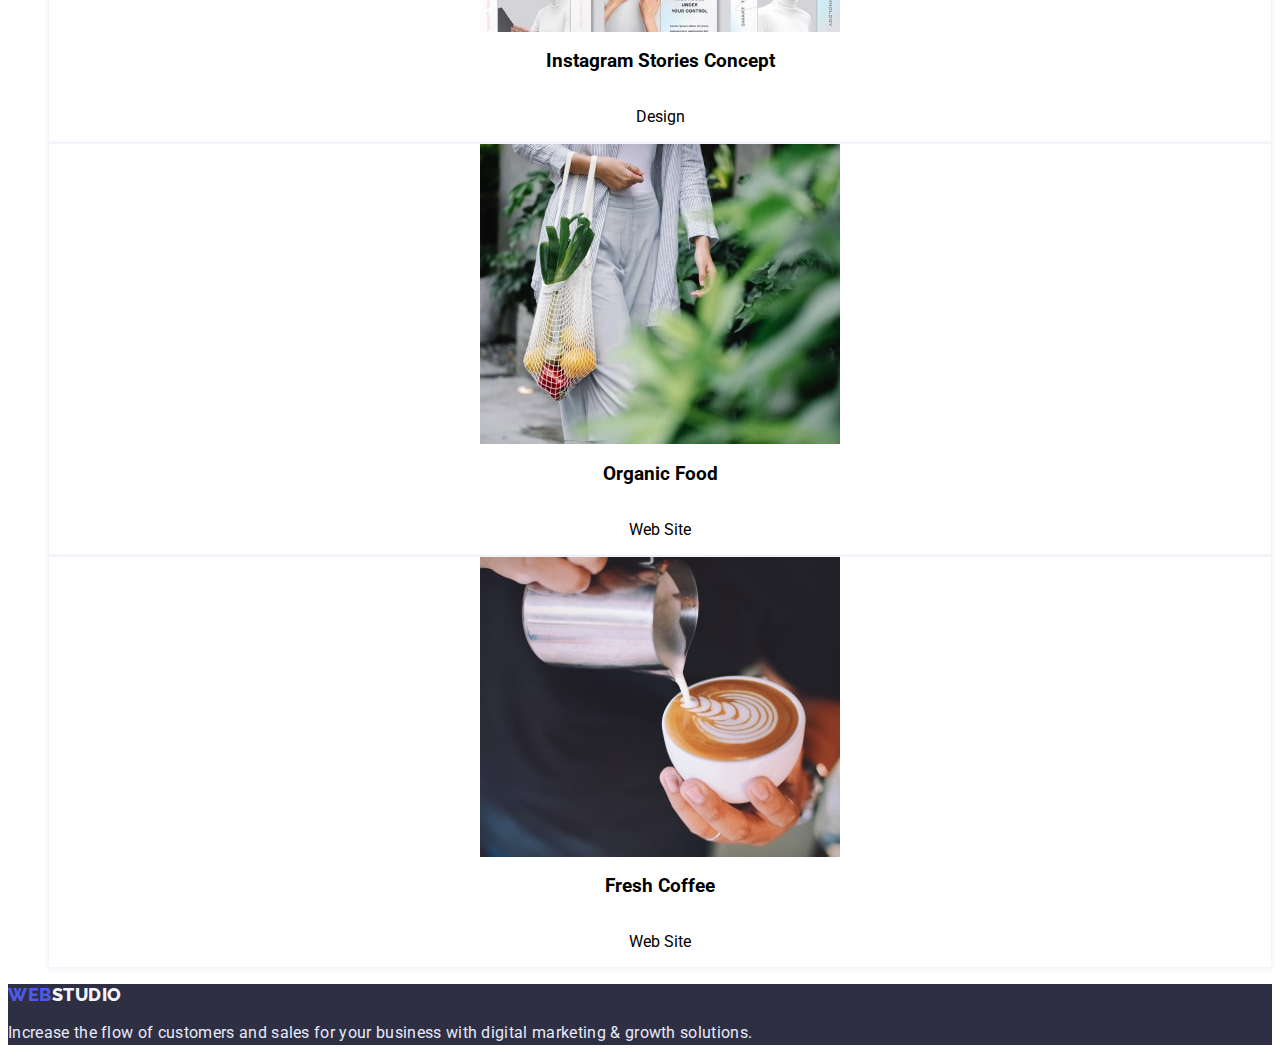
==== commit 2617773e: "maybe finish" ====
--- a/portfolio.html
+++ b/portfolio.html
@@ -20,7 +20,7 @@
       <nav>
         <ul class="hat_header_pages list">
           <li><a class="link_function link" href="./index.html">Studio</a></li>
-          <li><a class="link_function link" href="./portfolio.html">Portfolio</a></li>
+          <li><a class="link_function link selected" href="./portfolio.html">Portfolio</a></li>
           <li><a class="link_function link" href="">Contacts</a></li>
         </ul>
 
@@ -45,7 +45,7 @@
 
         <h2 hidden>Links</h2>
         <ul class="list">
-          <li class="portfolio_links">
+          <li class="portfolio_link">
             <img
               src="./images/portfolio/img1.jpg"
               alt="image_site"
@@ -55,7 +55,7 @@
             <h3>Banking App Interface Concept</h3>
             <p>App</p>
           </li>
-          <li class="portfolio_links">
+          <li class="portfolio_link">
             <img
               src="./images/portfolio/img2.jpg"
               alt="image_site"
@@ -65,7 +65,7 @@
             <h3>Cashless Payment</h3>
             <p>Marketing</p>
           </li>
-          <li class="portfolio_links">
+          <li class="portfolio_link">
             <img
               src="./images/portfolio/img3.jpg"
               alt="image_site"
@@ -75,7 +75,7 @@
             <h3>Meditaion App</h3>
             <p>App</p>
           </li>
-          <li class="portfolio_links">
+          <li class="portfolio_link">
             <img
               src="./images/portfolio/img4.jpg"
               alt="image_site"
@@ -85,7 +85,7 @@
             <h3>Taxi Service</h3>
             <p>Marketing</p>
           </li>
-          <li class="portfolio_links">
+          <li class="portfolio_link">
             <img
               src="./images/portfolio/img5.jpg"
               alt="image_site"
@@ -95,7 +95,7 @@
             <h3>Screen Illustrations</h3>
             <p>Design</p>
           </li>
-          <li class="portfolio_links">
+          <li class="portfolio_link">
             <img
               src="./images/portfolio/img6.jpg"
               alt="image_site"
@@ -105,7 +105,7 @@
             <h3>Online Courses</h3>
             <p>Marketing</p>
           </li>
-          <li class="portfolio_links">
+          <li class="portfolio_link">
             <img
               src="./images/portfolio/img7.jpg"
               alt="image_site"
@@ -115,7 +115,7 @@
             <h3>Instagram Stories Concept</h3>
             <p>Design</p>
           </li>
-          <li class="portfolio_links">
+          <li class="portfolio_link">
             <img
               src="./images/portfolio/img8.jpg"
               alt="image_site"
@@ -125,7 +125,7 @@
             <h3>Organic Food</h3>
             <p>Web Site</p>
           </li>
-          <li class="portfolio_links">
+          <li class="portfolio_link">
             <img
               src="./images/portfolio/img9.jpg"
               alt="image_site"
--- a/css/styles.css
+++ b/css/styles.css
@@ -1,22 +1,28 @@
 :root {
-    --color-navigation: #4d5ae5;
-   /* --first-title-color: #2e2f42;
+  --color-navigation: #4d5ae5;
+  /* --first-title-color: #2e2f42;
     --background-color: #ffffff;
     --background-heder: #ffffff;
     --background-footer: #2E2F42;
     --color-lik: #434455;
     --color-contact: #434455;
     --color-text: #434455;*/
-  
-  }
+}
 
 .body {
   font-family: "Roboto", "sans-serif";
   font-style: normal;
 }
 
-.link_function:hover, .link_function:focus{color: #4d5ae5;}
-.button_function:hover, .button_function:focus{background-color: #404bbf;color: #FFFFFF;}
+.link_function:hover,
+.link_function:focus {
+  color: #4d5ae5;
+}
+.button_function:hover,
+.button_function:focus {
+  background-color: #404bbf;
+  color: #ffffff;
+}
 
 .link {
   text-decoration-line: none;
@@ -25,6 +31,12 @@
 
 .list {
   list-style: none;
+}
+
+.selected {
+  color: blue;
+  text-decoration: none;
+  pointer-events: none;
 }
 
 .header {
@@ -34,7 +46,6 @@
 }
 .logo {
   font-family: "Raleway";
-  font-style: normal;
   font-weight: 800;
   font-size: 18px;
   line-height: calc(24 / 18);
@@ -50,7 +61,6 @@
 }
 .logo_footer {
   font-family: "Raleway";
-  font-style: normal;
   font-weight: 800;
   font-size: 18px;
   line-height: calc(21 / 18);
@@ -80,7 +90,6 @@
   flex-grow: 0;
 }
 .hat_header_contacts {
-  font-weight: 400;
   font-size: 16px;
   line-height: calc(24 / 16);
   letter-spacing: 0.02em;
@@ -107,10 +116,10 @@
   background: #4d5ae5;
   box-shadow: 0px 4px 4px rgba(0, 0, 0, 0.15);
   border-radius: 4px;
+  border: 0;
 
   /*TEXT*/
   font-family: "Roboto";
-  font-style: normal;
   font-weight: 600;
   font-size: 16px;
   line-height: calc(19 / 16);
@@ -124,7 +133,7 @@
 }
 .header_categotis {
   font-family: "Roboto";
-  font-style: normal;
+
   font-weight: 500;
   font-size: 20px;
   line-height: calc(24 / 20);
@@ -197,7 +206,6 @@
 }
 
 .footer_text {
-  font-weight: 400;
   font-size: 16px;
   line-height: calc(24 / 16);
   letter-spacing: 0.02em;
@@ -210,13 +218,14 @@
   flex-direction: row;
   align-items: flex-start;
   padding: 12px 24px;
-  background: #F4F4FD;
+  background: #f4f4fd;
   box-shadow: 0px 3px 1px rgba(0, 0, 0, 0.1), 0px 2px 1px rgba(0, 0, 0, 0.08),
     0px 2px 2px rgba(0, 0, 0, 0.12);
   border-radius: 4px;
   flex: none;
   order: 0;
   flex-grow: 0;
+  border: 0;
 
   /*TEXT*/
   font-family: "Roboto";
@@ -228,15 +237,19 @@
   align-items: center;
   text-align: center;
   letter-spacing: 0.04em;
-  color: #4D5AE5;
-  flex: none;
-  order: 0;
-  flex-grow: 0;
-}
-
-.portfolio_links {
+  color: #4d5ae5;
+  flex: none;
+  order: 0;
+  flex-grow: 0;
+}
+
+.portfolio_link {
   box-sizing: border-box;
   background: #ffffff;
   border: 0.5px solid #f4f4fd;
-  box-shadow: 0px 1px 6px rgba(46, 47, 66, 0.08);
-}
+  box-shadow: 0px 1px 6px rgba(46, 47, 66, 0.08); 
+  display: flex;
+  flex-direction: column;
+  align-items: center;
+  
+}
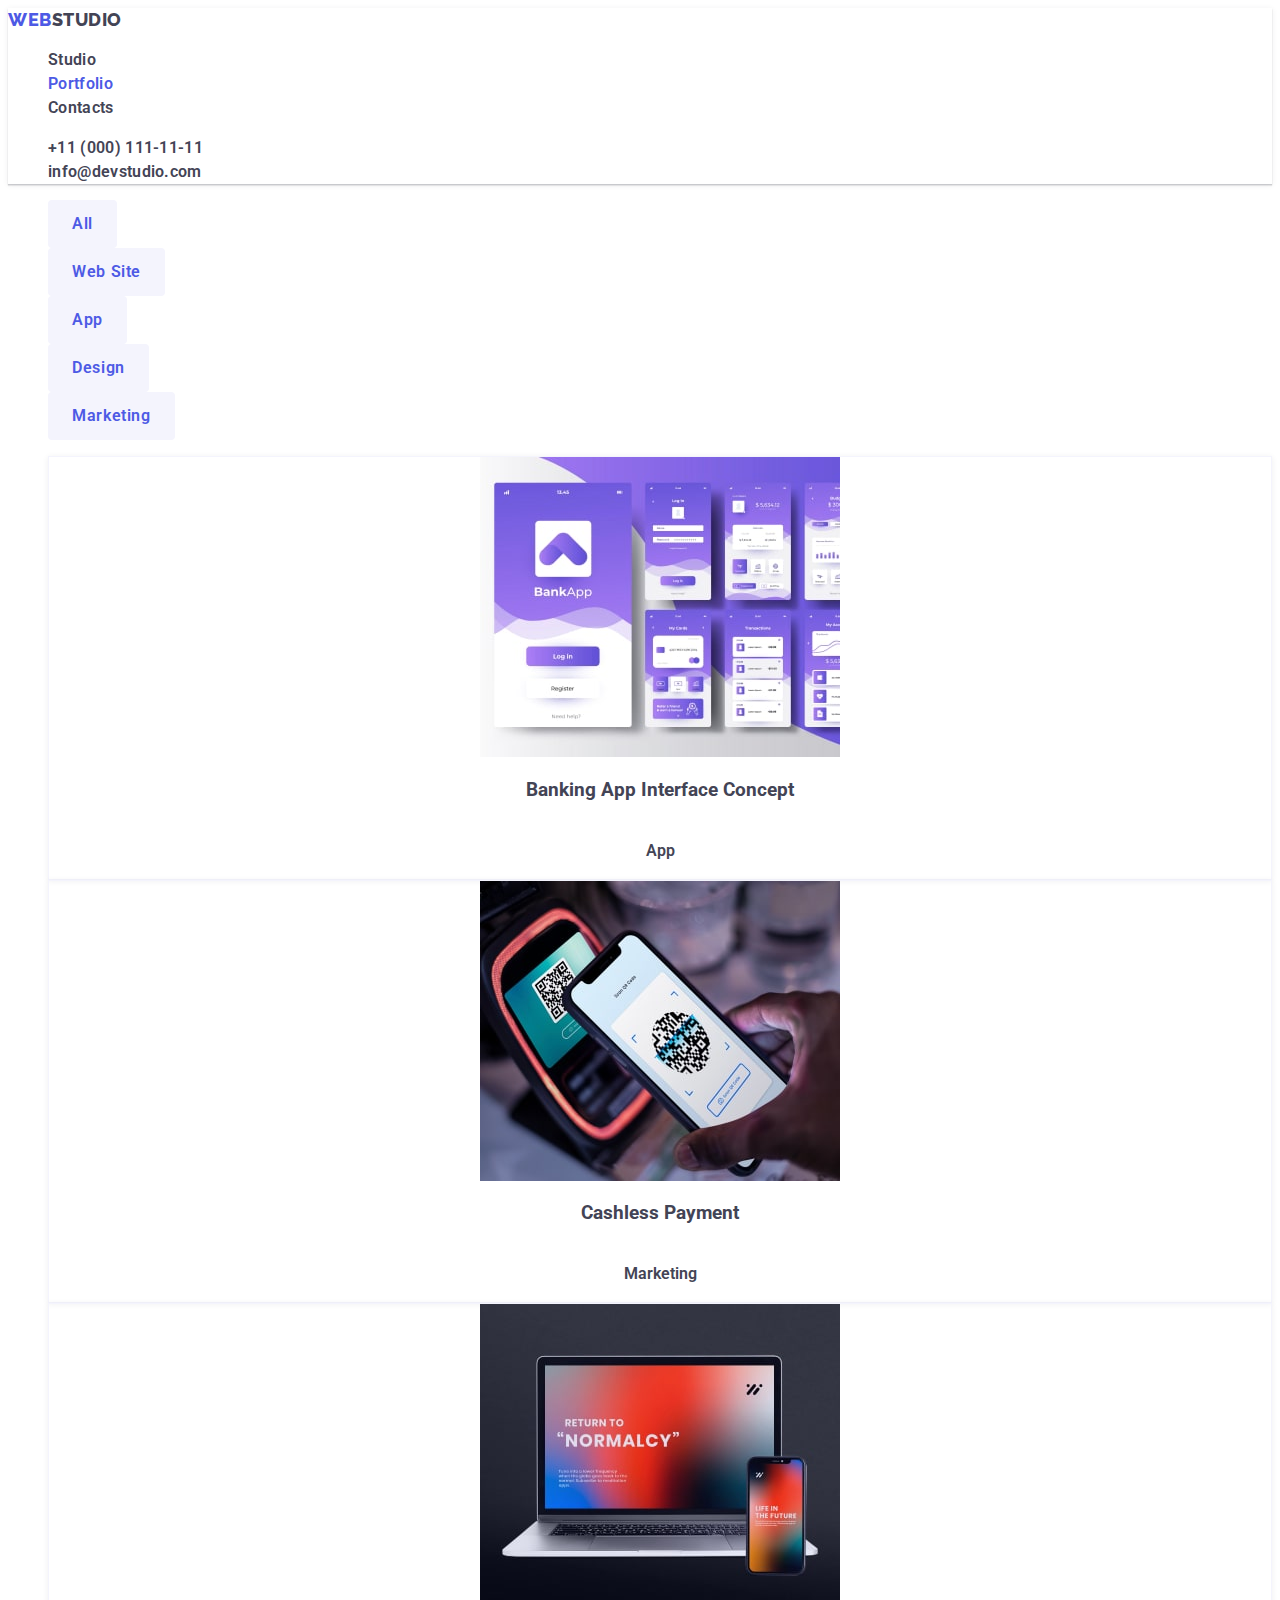
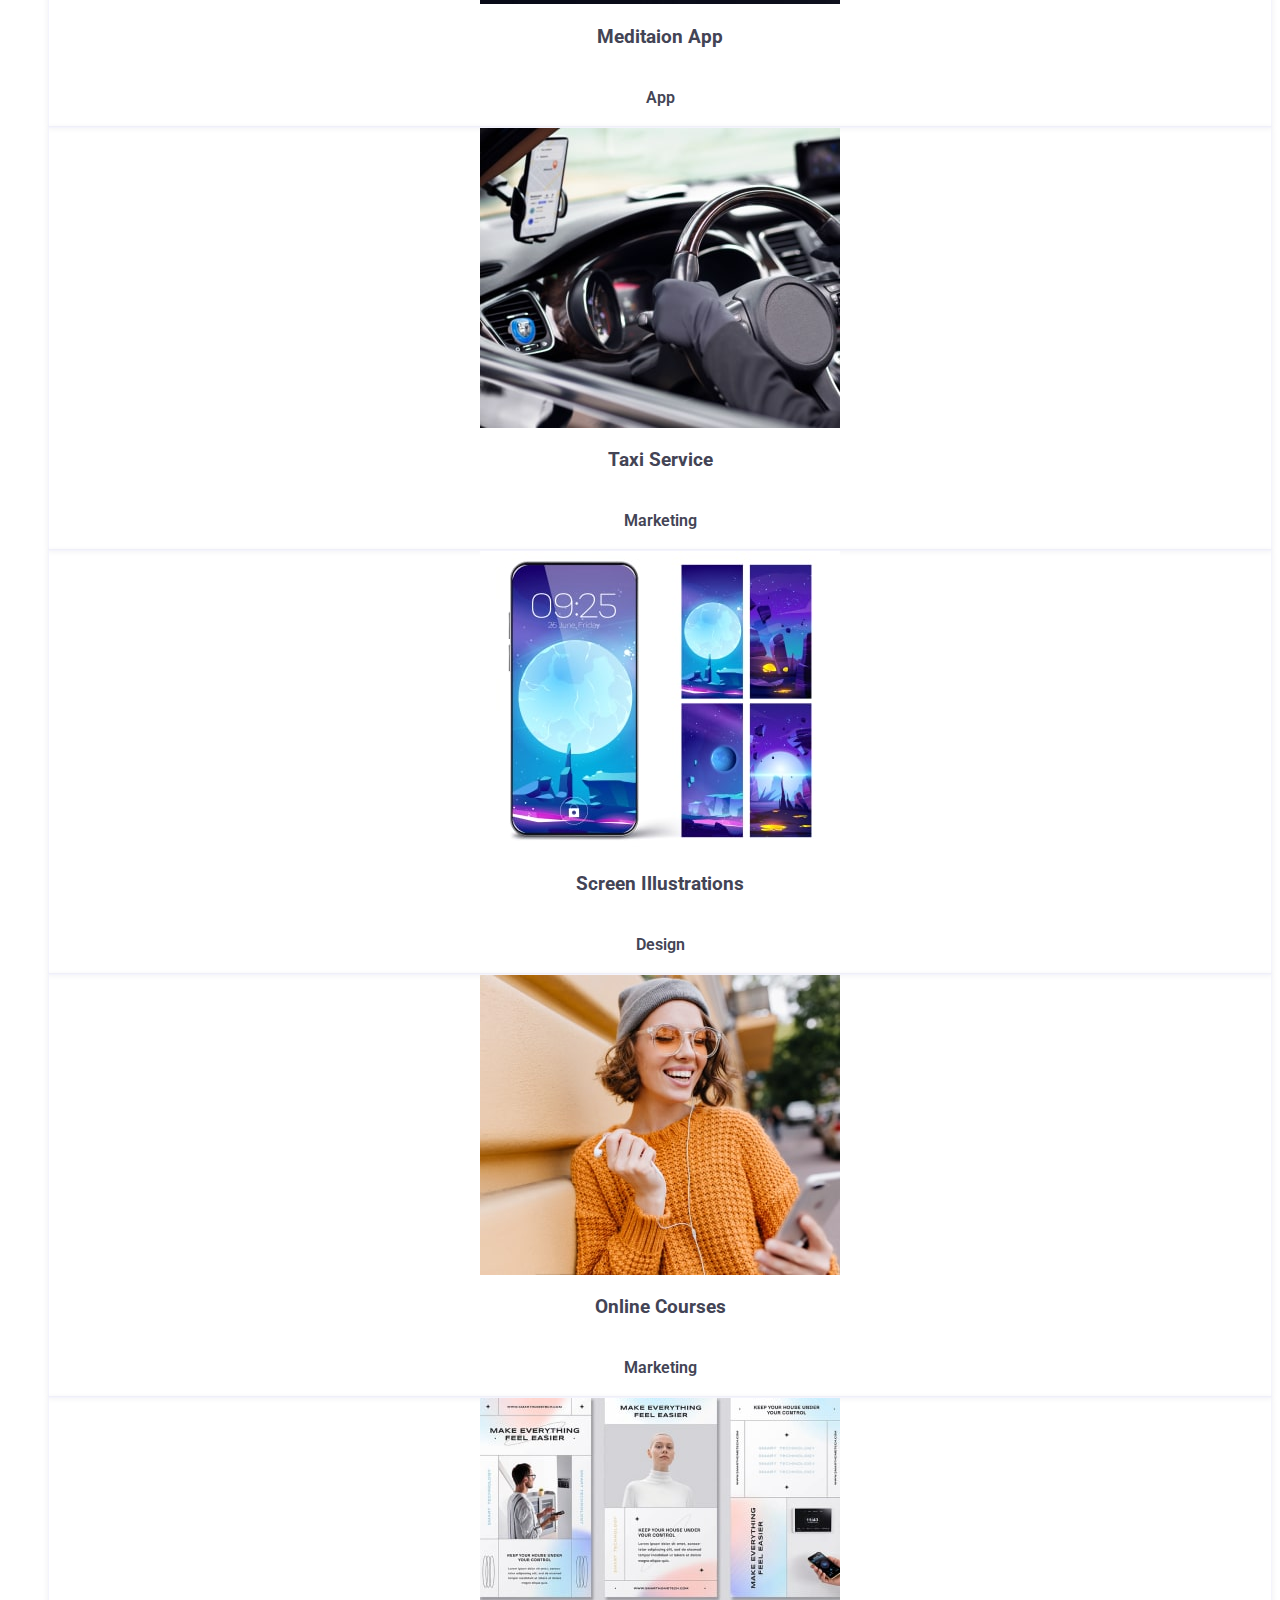
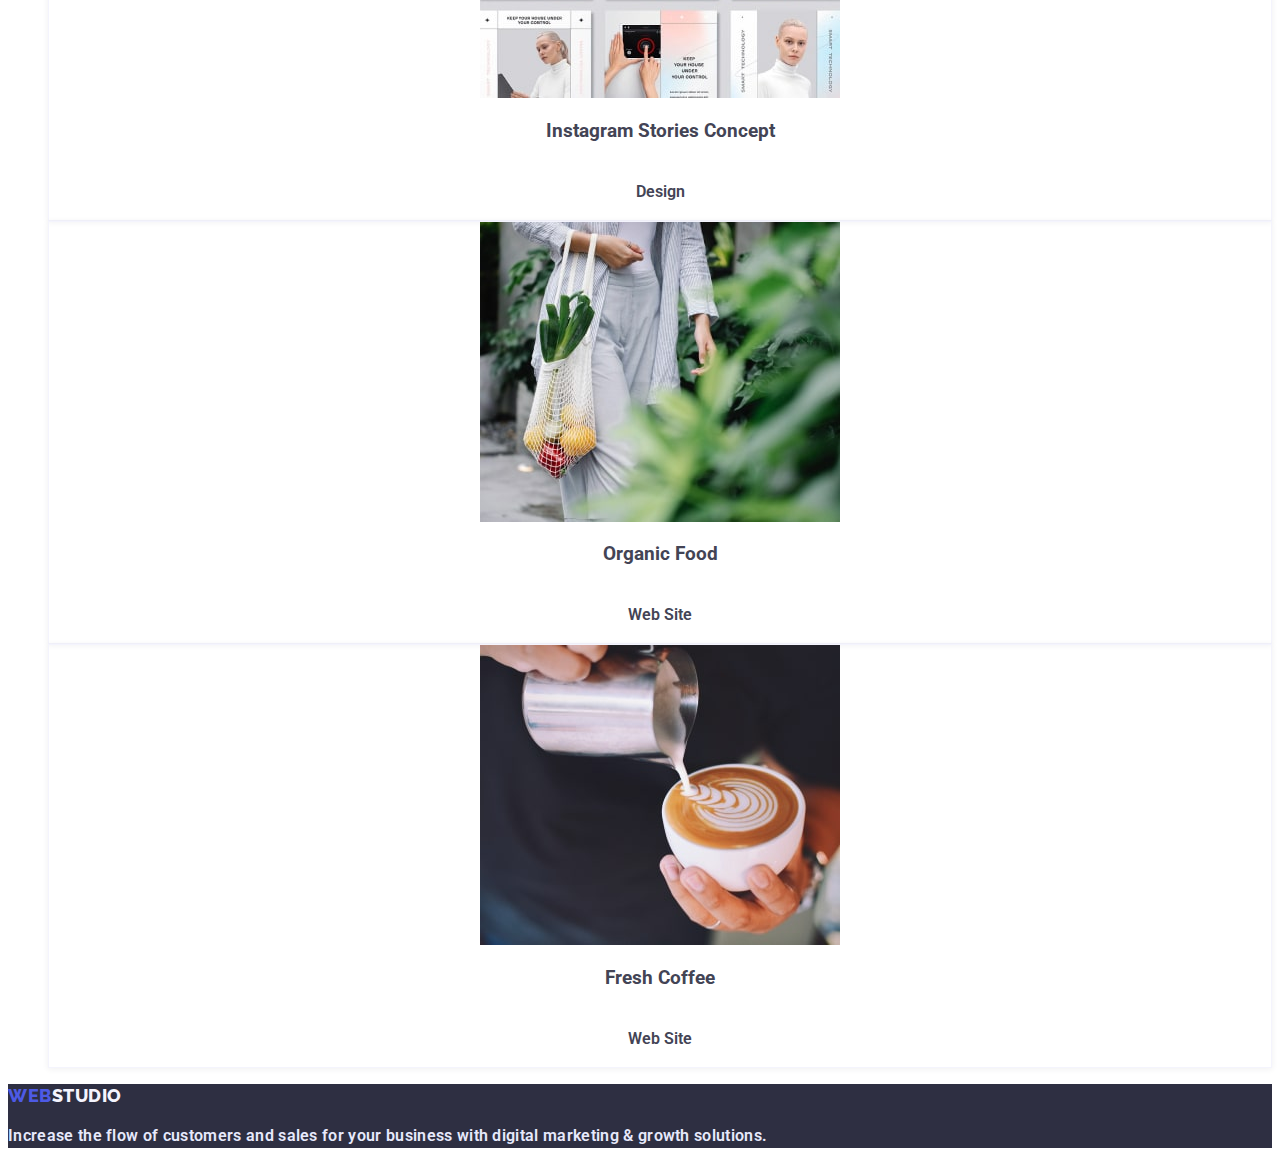
==== commit 9b73c232: "maybe finali debug" ====
--- a/portfolio.html
+++ b/portfolio.html
@@ -13,134 +13,183 @@
     />
     <link rel="stylesheet" href="./css/styles.css" />
   </head>
-  <body class="body">
-    <header class="header">
-     
-      <a class="logo link" href=""><span class="logo_span">WEB</span>STUDIO</a>
+  <body>
+    <header>
+      <a class="logo link" href="./index.html"
+        ><span class="logo_span">WEB</span>STUDIO</a
+      >
       <nav>
         <ul class="hat_header_pages list">
           <li><a class="link_function link" href="./index.html">Studio</a></li>
-          <li><a class="link_function link selected" href="./portfolio.html">Portfolio</a></li>
+          <li>
+            <a class="link_function link selected" href="./portfolio.html"
+              >Portfolio</a
+            >
+          </li>
           <li><a class="link_function link" href="">Contacts</a></li>
         </ul>
 
         <ul class="hat_header_contacts list">
-          <li><a  class="link_function link" href="tel:+110001111111">+11 (000) 111-11-11</a></li>
-          <li><a  class="link_function link" href="mailto:info@devstudio.com">info@devstudio.com</a></li>
+          <li>
+            <a class="link_function link" href="tel:+110001111111"
+              >+11 (000) 111-11-11</a
+            >
+          </li>
+          <li>
+            <a class="link_function link" href="mailto:info@devstudio.com"
+              >info@devstudio.com</a
+            >
+          </li>
         </ul>
       </nav>
-
     </header>
 
     <main>
       <section>
         <h2 hidden>FunctionsPortfolio</h2>
         <ul class="list">
-          <li><button class="button_portfolio button_function" type="button">All</button></li>
-          <li><button class="button_portfolio button_function" type="button">Web Site</button></li>
-          <li><button class="button_portfolio button_function" type="button">App</button></li>
-          <li><button class="button_portfolio button_function" type="button">Design</button></li>
-          <li><button class="button_portfolio button_function" type="button">Marketing</button></li>
+          <li>
+            <button class="button_portfolio button_function" type="button">
+              All
+            </button>
+          </li>
+          <li>
+            <button class="button_portfolio button_function" type="button">
+              Web Site
+            </button>
+          </li>
+          <li>
+            <button class="button_portfolio button_function" type="button">
+              App
+            </button>
+          </li>
+          <li>
+            <button class="button_portfolio button_function" type="button">
+              Design
+            </button>
+          </li>
+          <li>
+            <button class="button_portfolio button_function" type="button">
+              Marketing
+            </button>
+          </li>
         </ul>
 
         <h2 hidden>Links</h2>
         <ul class="list">
-          <li class="portfolio_link">
-            <img
-              src="./images/portfolio/img1.jpg"
-              alt="image_site"
-              width="360"
-              height="300"
-            />
-            <h3>Banking App Interface Concept</h3>
-            <p>App</p>
+          <li>
+            <a class="portfolio_link link" href="">
+              <img
+                src="./images/portfolio/img1.jpg"
+                alt="image_site"
+                width="360"
+                height="300"
+              />
+              <h3>Banking App Interface Concept</h3>
+              <p>App</p>
+            </a>
           </li>
-          <li class="portfolio_link">
-            <img
-              src="./images/portfolio/img2.jpg"
-              alt="image_site"
-              width="360"
-              height="300"
-            />
-            <h3>Cashless Payment</h3>
-            <p>Marketing</p>
+          <li>
+            <a class="portfolio_link link" href="">
+              <img
+                src="./images/portfolio/img2.jpg"
+                alt="image_site"
+                width="360"
+                height="300"
+              />
+              <h3>Cashless Payment</h3>
+              <p>Marketing</p>
+            </a>
           </li>
-          <li class="portfolio_link">
-            <img
-              src="./images/portfolio/img3.jpg"
-              alt="image_site"
-              width="360"
-              height="300"
-            />
-            <h3>Meditaion App</h3>
-            <p>App</p>
+          <li>
+            <a class="portfolio_link link" href="">
+              <img
+                src="./images/portfolio/img3.jpg"
+                alt="image_site"
+                width="360"
+                height="300"
+              />
+              <h3>Meditaion App</h3>
+              <p>App</p>
+            </a>
           </li>
-          <li class="portfolio_link">
-            <img
-              src="./images/portfolio/img4.jpg"
-              alt="image_site"
-              width="360"
-              height="300"
-            />
-            <h3>Taxi Service</h3>
-            <p>Marketing</p>
+          <li>
+            <a class="portfolio_link link" href="">
+              <img
+                src="./images/portfolio/img4.jpg"
+                alt="image_site"
+                width="360"
+                height="300"
+              />
+              <h3>Taxi Service</h3>
+              <p>Marketing</p>
+            </a>
           </li>
-          <li class="portfolio_link">
-            <img
-              src="./images/portfolio/img5.jpg"
-              alt="image_site"
-              width="360"
-              height="300"
-            />
-            <h3>Screen Illustrations</h3>
-            <p>Design</p>
+          <li>
+            <a class="portfolio_link link" href="">
+              <img
+                src="./images/portfolio/img5.jpg"
+                alt="image_site"
+                width="360"
+                height="300"
+              />
+              <h3>Screen Illustrations</h3>
+              <p>Design</p>
+              </a>
           </li>
-          <li class="portfolio_link">
-            <img
-              src="./images/portfolio/img6.jpg"
-              alt="image_site"
-              width="360"
-              height="300"
-            />
-            <h3>Online Courses</h3>
-            <p>Marketing</p>
+          <li>
+            <a class="portfolio_link link" href="">
+              <img
+                src="./images/portfolio/img6.jpg"
+                alt="image_site"
+                width="360"
+                height="300"
+              />
+              <h3>Online Courses</h3>
+              <p>Marketing</p>
+              </a>
           </li>
-          <li class="portfolio_link">
-            <img
-              src="./images/portfolio/img7.jpg"
-              alt="image_site"
-              width="360"
-              height="300"
-            />
-            <h3>Instagram Stories Concept</h3>
-            <p>Design</p>
+          <li>
+            <a class="portfolio_link link" href="">
+              <img
+                src="./images/portfolio/img7.jpg"
+                alt="image_site"
+                width="360"
+                height="300"
+              />
+              <h3>Instagram Stories Concept</h3>
+              <p>Design</p>
+              </a>
           </li>
-          <li class="portfolio_link">
-            <img
-              src="./images/portfolio/img8.jpg"
-              alt="image_site"
-              width="360"
-              height="300"
-            />
-            <h3>Organic Food</h3>
-            <p>Web Site</p>
+          <li>
+            <a class="portfolio_link link" href="">
+              <img
+                src="./images/portfolio/img8.jpg"
+                alt="image_site"
+                width="360"
+                height="300"
+              />
+              <h3>Organic Food</h3>
+              <p>Web Site</p>
+              </a>
           </li>
-          <li class="portfolio_link">
-            <img
-              src="./images/portfolio/img9.jpg"
-              alt="image_site"
-              width="360"
-              height="300"
-            />
-            <h3>Fresh Coffee</h3>
-            <p>Web Site</p>
+          <li>
+            <a class="portfolio_link link" href="">
+              <img
+                src="./images/portfolio/img9.jpg"
+                alt="image_site"
+                width="360"
+                height="300"
+              />
+              <h3>Fresh Coffee</h3>
+              <p>Web Site</p>
+              </a>
           </li>
         </ul>
       </section>
     </main>
-
-    <footer class="footer">
-      <a class="logo_footer link" href=""> <span class="logo_span">WEB</span>STUDIO</a>
+    <footer>
+      <a class="logo logo_footer link" href="./index.html"> <span class="logo_span">WEB</span>STUDIO</a>
       <p class="footer_text">
         Increase the flow of customers and sales for your business with digital
         marketing & growth solutions.
--- a/css/styles.css
+++ b/css/styles.css
@@ -1,32 +1,31 @@
 :root {
   --color-navigation: #4d5ae5;
-  /* --first-title-color: #2e2f42;
-    --background-color: #ffffff;
-    --background-heder: #ffffff;
-    --background-footer: #2E2F42;
-    --color-lik: #434455;
-    --color-contact: #434455;
-    --color-text: #434455;*/
-}
-
-.body {
+  --first-title-color: #2e2f42;
+  --background-color: #ffffff;
+  --color-link: #434455;
+}
+
+body {
   font-family: "Roboto", "sans-serif";
-  font-style: normal;
+  font-weight: 600;
+  line-height: calc(24 / 16);
+  font-size: 16px;
+  background-color: var(--background-color);
 }
 
 .link_function:hover,
 .link_function:focus {
-  color: #4d5ae5;
+  color: var(--color-navigation);
 }
 .button_function:hover,
 .button_function:focus {
   background-color: #404bbf;
-  color: #ffffff;
+  color: var(--background-color);
 }
 
 .link {
   text-decoration-line: none;
-  color: #434455;
+  color: var(--color-link);
 }
 
 .list {
@@ -34,13 +33,13 @@
 }
 
 .selected {
-  color: blue;
+  color: var(--color-navigation);
   text-decoration: none;
   pointer-events: none;
 }
 
-.header {
-  background: #ffffff;
+header {
+  background: var(--background-color);
   box-shadow: 0px 2px 1px rgba(46, 47, 66, 0.08),
     0px 1px 1px rgba(46, 47, 66, 0.16), 0px 1px 6px rgba(46, 47, 66, 0.08);
 }
@@ -53,58 +52,40 @@
   align-items: center;
   letter-spacing: 0.03em;
   text-transform: uppercase;
-  color: #2e2f42;
-  text-shadow: 0px 4px 4px rgba(0, 0, 0, 0.25);
   flex: none;
   order: 1;
   flex-grow: 0;
 }
+
+.logo_span {
+  color: var(--color-navigation);
+  order: 0;
+}
+
 .logo_footer {
-  font-family: "Raleway";
-  font-weight: 800;
-  font-size: 18px;
-  line-height: calc(21 / 18);
-  display: flex;
-  align-items: center;
-  letter-spacing: 0.03em;
-  text-transform: uppercase;
   color: #f4f4fd;
-  flex: none;
-  order: 1;
-  flex-grow: 0;
-}
-.logo_span {
-  color: #4d5ae5;
-  flex: none;
-  order: 0;
-  flex-grow: 0;
-}
+}
+
 .hat_header_pages {
-  font-weight: 600;
-  font-size: 16px;
-  line-height: calc(24 / 16);
-  letter-spacing: 0.02em;
-  color: #2e2f42;
+  letter-spacing: 0.02em;
+  color: var(--first-title-color);
   flex: none;
   order: 0;
   flex-grow: 0;
 }
 .hat_header_contacts {
-  font-size: 16px;
-  line-height: calc(24 / 16);
-  letter-spacing: 0.02em;
-  color: #434455;
+  letter-spacing: 0.02em;
+  color: var(--color-link);
 }
 .order_section {
-  background: #2e2f42;
+  background: var(--first-title-color);
 }
 .text_order {
-  font-weight: 600;
   font-size: 56px;
   line-height: calc(60 / 56);
   text-align: center;
   letter-spacing: 0.02em;
-  color: #ffffff;
+  color: var(--background-color);
 }
 .order_button {
   /*BUTTON*/
@@ -113,7 +94,7 @@
   align-items: flex-start;
   padding: 16px 32px;
   gap: 10px;
-  background: #4d5ae5;
+  background: var(--color-navigation);
   box-shadow: 0px 4px 4px rgba(0, 0, 0, 0.15);
   border-radius: 4px;
   border: 0;
@@ -126,41 +107,36 @@
   display: flex;
   align-items: center;
   letter-spacing: 0.04em;
-  color: #ffffff;
+  color: var(--background-color);
   flex: none;
   order: 0;
   flex-grow: 0;
 }
 .header_categotis {
-  font-family: "Roboto";
-
   font-weight: 500;
   font-size: 20px;
   line-height: calc(24 / 20);
   letter-spacing: 0.02em;
-  color: #2e2f42;
+  color: var(--first-title-color);
   flex: none;
   order: 0;
   flex-grow: 0;
 }
 .body_categotis {
   font-weight: 400;
-  font-size: 16px;
-  line-height: calc(24 / 16);
-  letter-spacing: 0.02em;
-  color: #434455;
+  letter-spacing: 0.02em;
+  color: var(--color-link);
   flex: none;
   order: 1;
   flex-grow: 0;
 }
 .header_of_section {
-  font-weight: 600;
   font-size: 36px;
   line-height: calc(40 / 36);
   text-align: center;
   letter-spacing: 0.02em;
   text-transform: capitalize;
-  color: #2e2f42;
+  color: var(--first-title-color);
 }
 .our_team {
   background: #f4f4fd;
@@ -173,7 +149,7 @@
   align-items: center;
   padding: 0px 0px 32px;
   gap: 32px;
-  background: #ffffff;
+  background: var(--background-color);
   box-shadow: 0px 1px 6px rgba(46, 47, 66, 0.08),
     0px 1px 1px rgba(46, 47, 66, 0.16), 0px 2px 1px rgba(46, 47, 66, 0.08);
   border-radius: 0px 0px 4px 4px;
@@ -184,30 +160,28 @@
   line-height: calc(24 / 20);
   text-align: center;
   letter-spacing: 0.02em;
-  color: #2e2f42;
+  color: var(--first-title-color);
   flex: none;
   order: 0;
   flex-grow: 0;
 }
 .profession {
   font-weight: 400;
-  font-size: 16px;
+  text-align: center;
+  letter-spacing: 0.02em;
+  color: var(--color-link);
+  flex: none;
+  order: 1;
+  flex-grow: 0;
+}
+
+footer {
+  background: var(--first-title-color);
   line-height: calc(24 / 16);
-  text-align: center;
-  letter-spacing: 0.02em;
-  color: #434455;
-  flex: none;
-  order: 1;
-  flex-grow: 0;
-}
-
-.footer {
-  background: #2e2f42;
+  font-size: 16px;  
 }
 
 .footer_text {
-  font-size: 16px;
-  line-height: calc(24 / 16);
   letter-spacing: 0.02em;
   color: #e7e9fc;
 }
@@ -219,8 +193,6 @@
   align-items: flex-start;
   padding: 12px 24px;
   background: #f4f4fd;
-  box-shadow: 0px 3px 1px rgba(0, 0, 0, 0.1), 0px 2px 1px rgba(0, 0, 0, 0.08),
-    0px 2px 2px rgba(0, 0, 0, 0.12);
   border-radius: 4px;
   flex: none;
   order: 0;
@@ -237,19 +209,16 @@
   align-items: center;
   text-align: center;
   letter-spacing: 0.04em;
-  color: #4d5ae5;
+  color: var(--color-navigation);
   flex: none;
   order: 0;
   flex-grow: 0;
 }
 
 .portfolio_link {
-  box-sizing: border-box;
-  background: #ffffff;
   border: 0.5px solid #f4f4fd;
-  box-shadow: 0px 1px 6px rgba(46, 47, 66, 0.08); 
+  box-shadow: 0px 1px 6px rgba(46, 47, 66, 0.08);
   display: flex;
   flex-direction: column;
   align-items: center;
-  
-}
+}
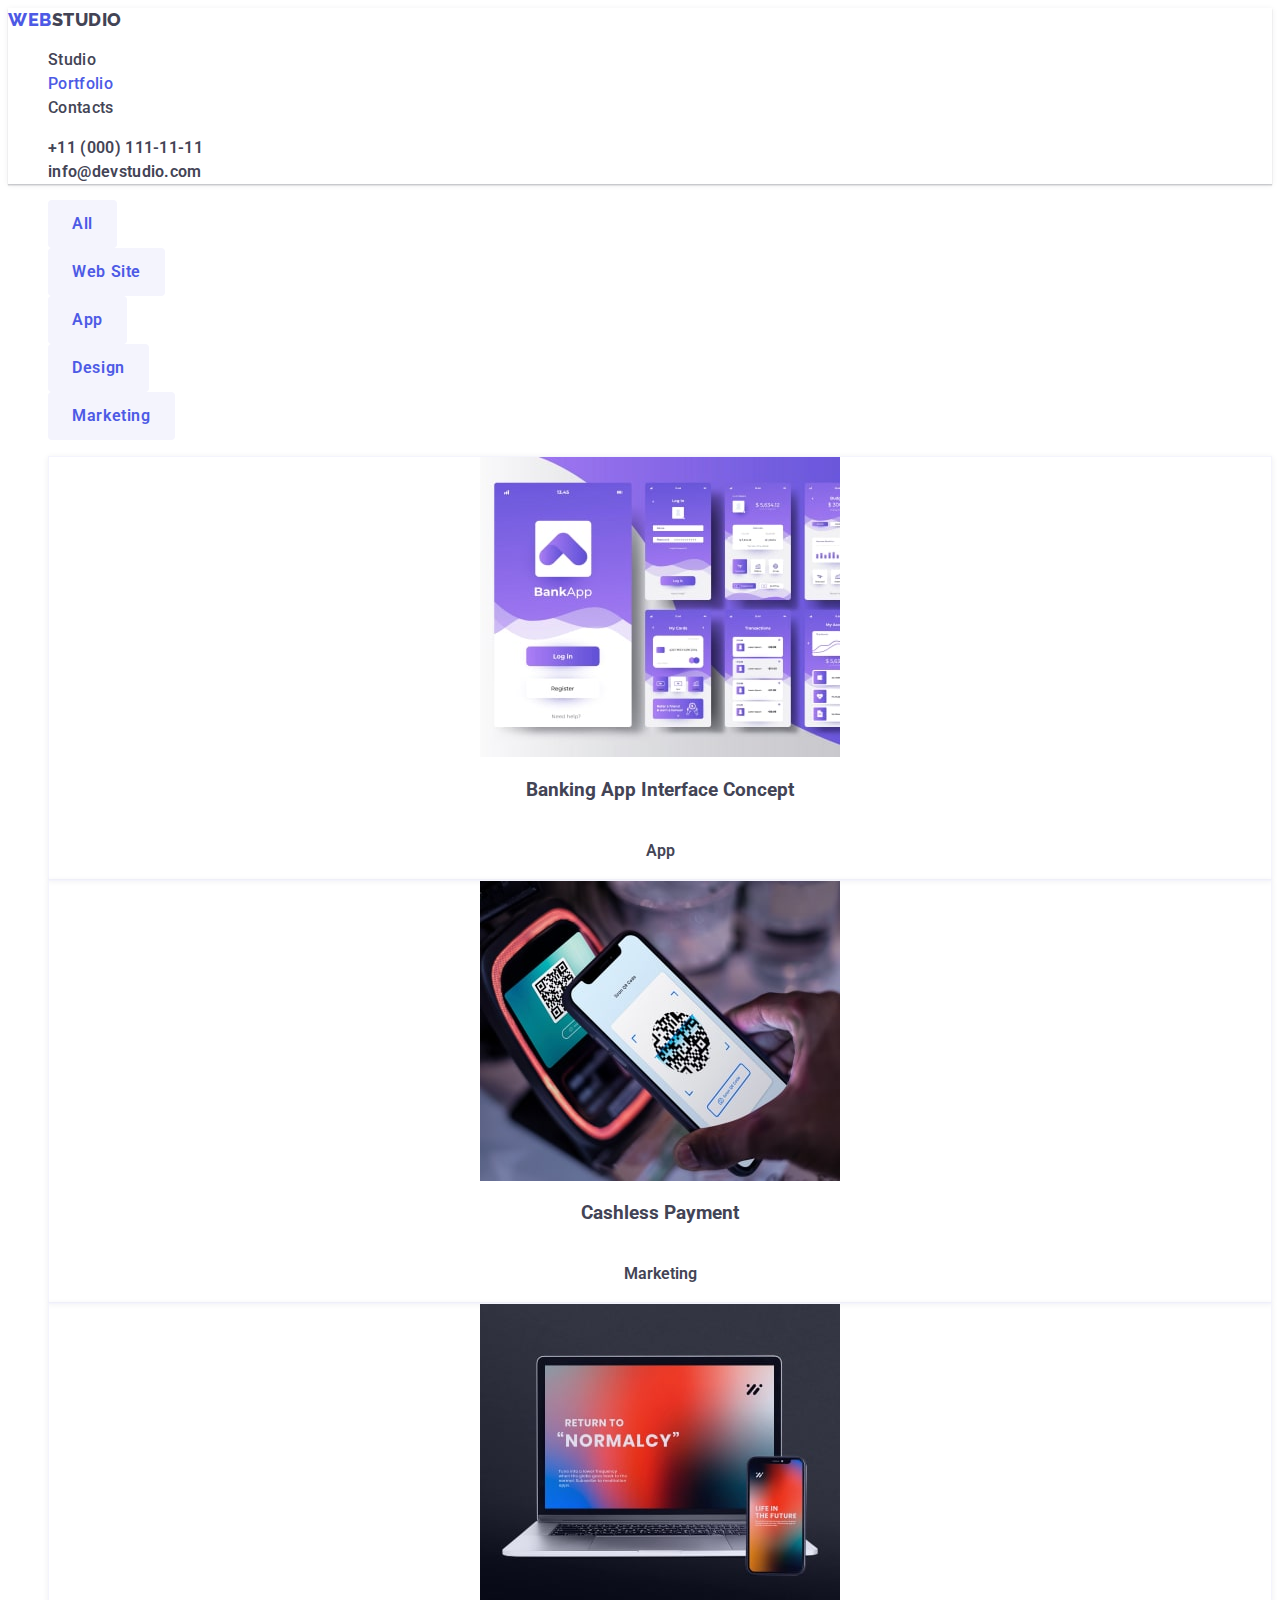
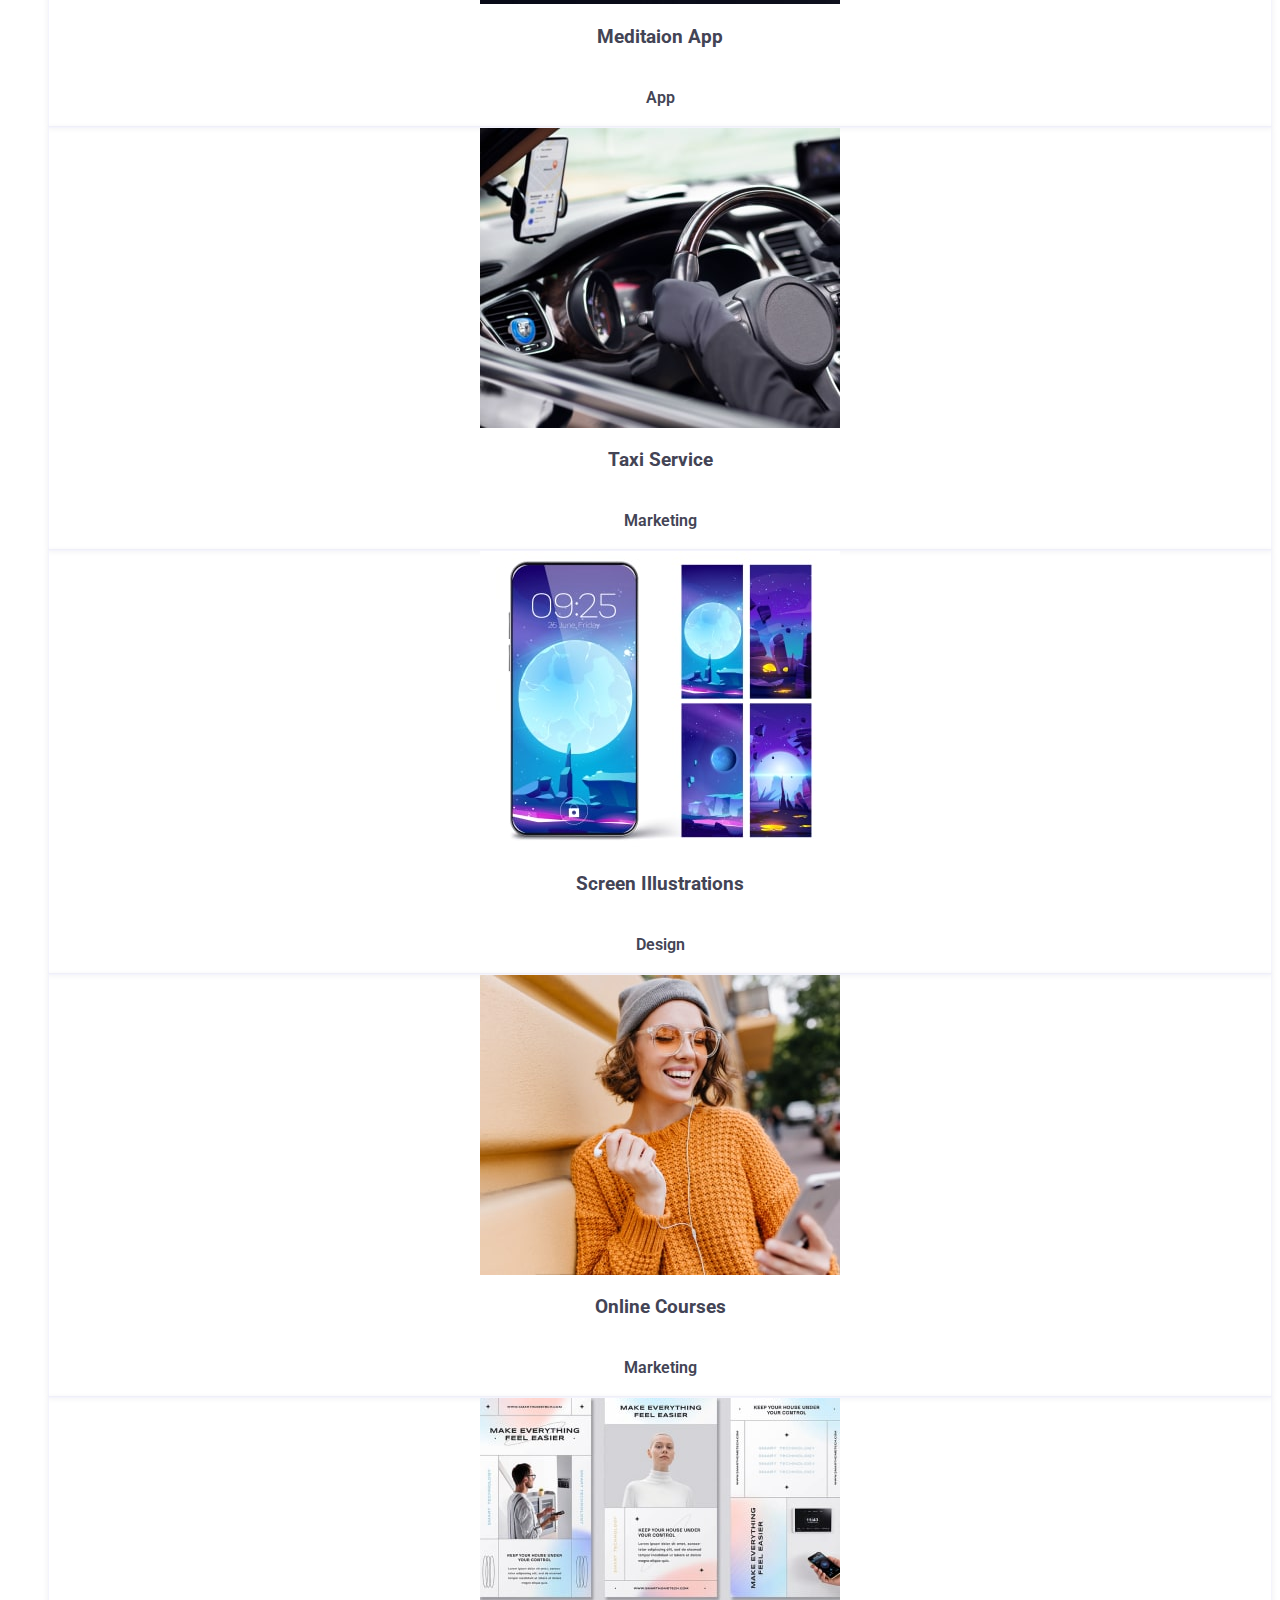
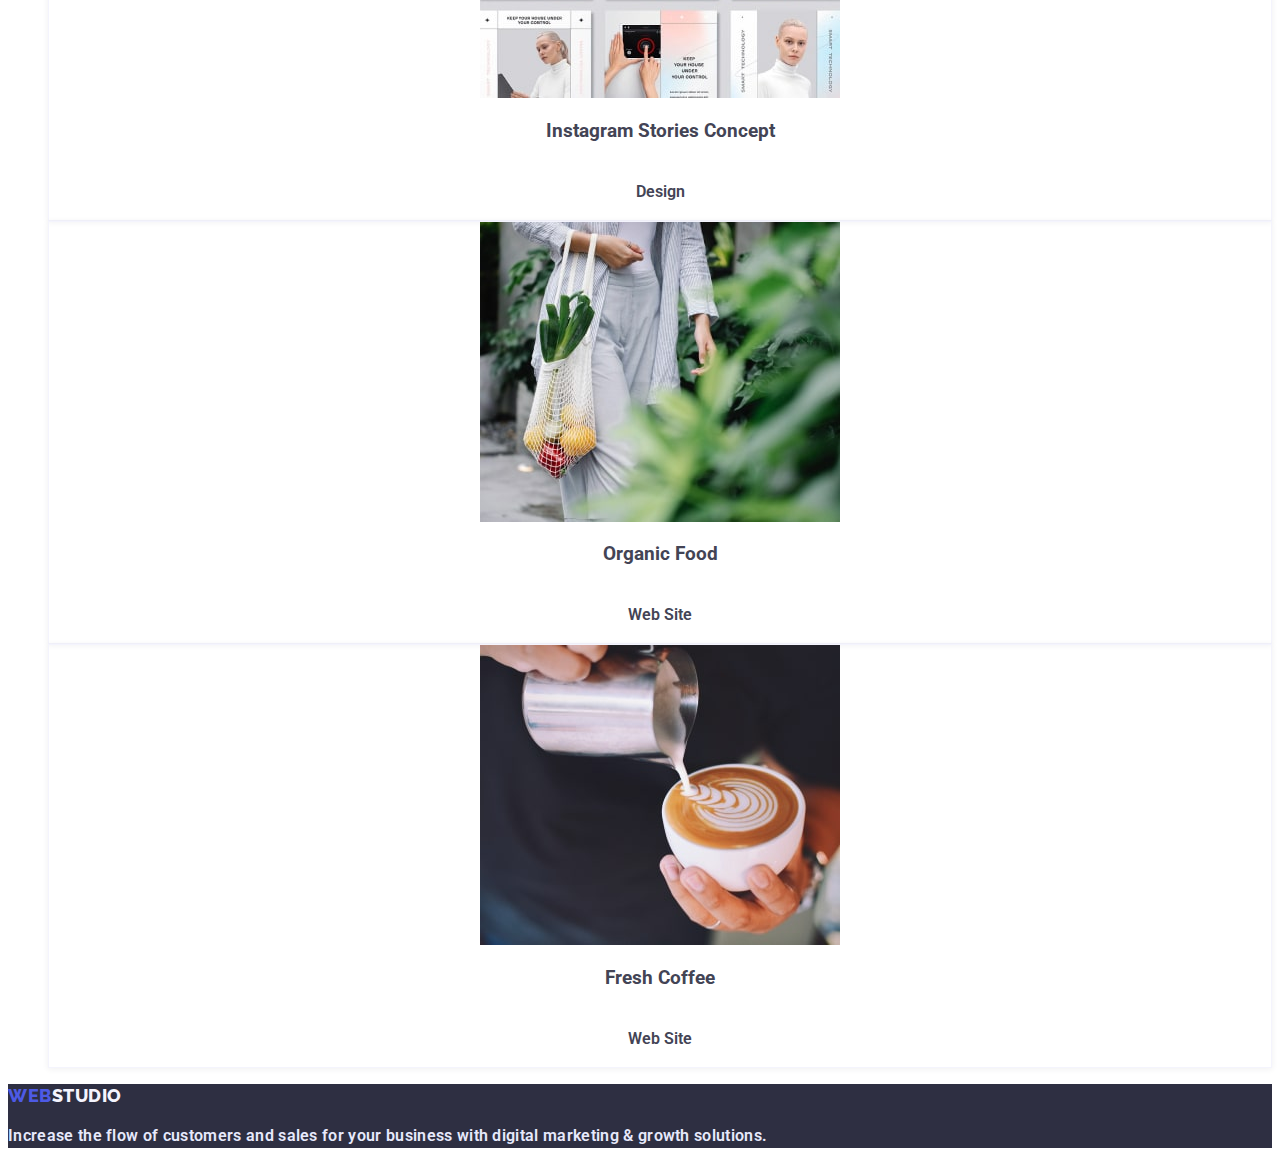
==== commit f9b40b46: "font-weight header" ====
--- a/portfolio.html
+++ b/portfolio.html
@@ -21,11 +21,7 @@
       <nav>
         <ul class="hat_header_pages list">
           <li><a class="link_function link" href="./index.html">Studio</a></li>
-          <li>
-            <a class="link_function link selected" href="./portfolio.html"
-              >Portfolio</a
-            >
-          </li>
+          <li><a class="link_function link selected" href="./portfolio.html">Portfolio</a></li>
           <li><a class="link_function link" href="">Contacts</a></li>
         </ul>
 
--- a/css/styles.css
+++ b/css/styles.css
@@ -67,6 +67,7 @@
 }
 
 .hat_header_pages {
+  font-weight: 500;
   letter-spacing: 0.02em;
   color: var(--first-title-color);
   flex: none;
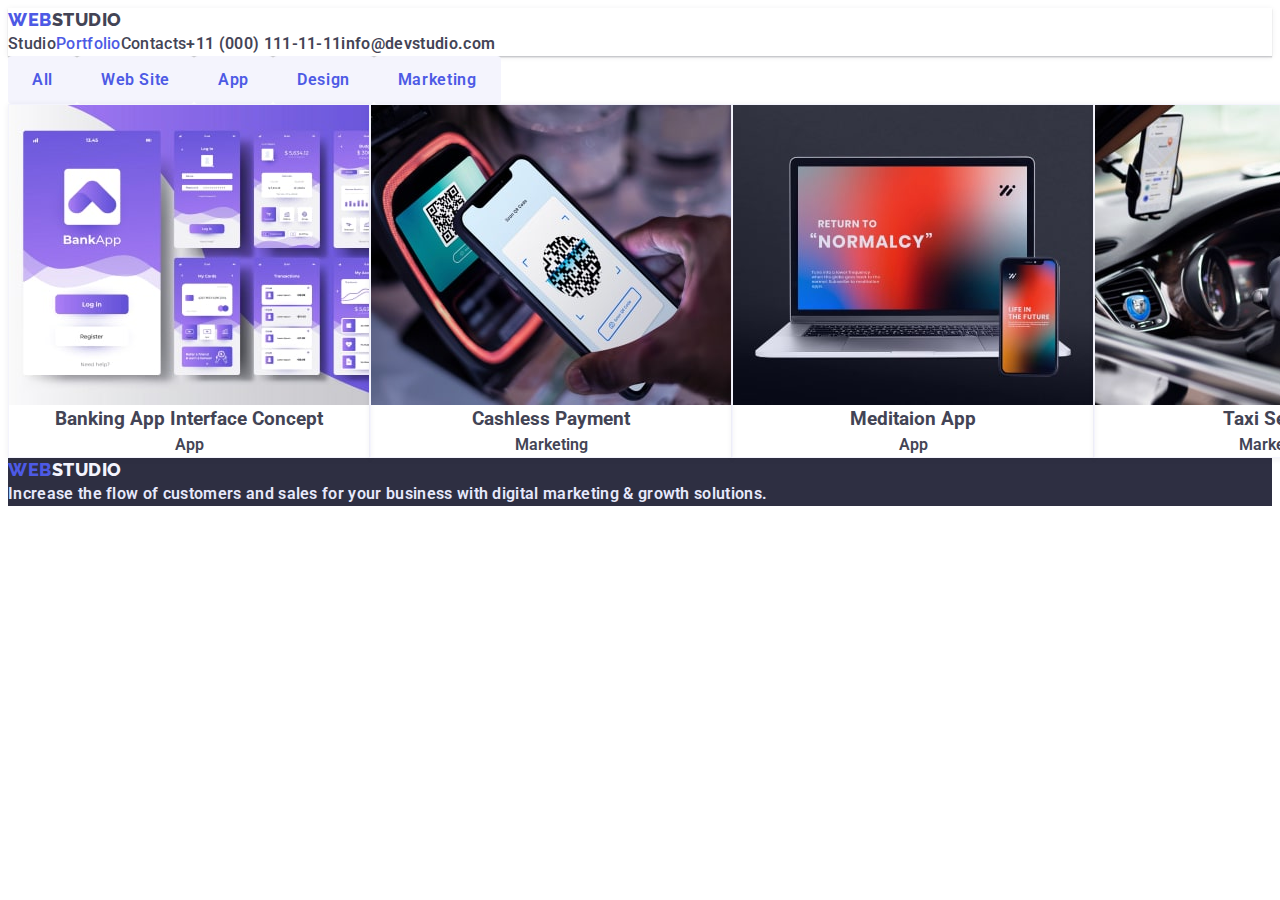
==== commit 7c7083ca: "commit flex" ====
--- a/portfolio.html
+++ b/portfolio.html
@@ -5,6 +5,10 @@
     <meta http-equiv="X-UA-Compatible" content="IE=edge" />
     <meta name="viewport" content="width=device-width, initial-scale=1.0" />
     <title>WEB Studio</title>
+    <link
+      rel="stylesheet"
+      href="https://github.com/sindresorhus/modern-normalize/blob/main/modern-normalize.css"
+    />
     <link rel="preconnect" href="https://fonts.googleapis.com" />
     <link rel="preconnect" href="https://fonts.gstatic.com" crossorigin />
     <link
@@ -15,13 +19,15 @@
   </head>
   <body>
     <header>
-      <a class="logo link" href="./index.html"
-        ><span class="logo_span">WEB</span>STUDIO</a
-      >
-      <nav>
+      <a class="logo link" href="./index.html"><span class="logo_span">WEB</span>STUDIO</a>
+      <nav class="hat_header_atribute">
         <ul class="hat_header_pages list">
           <li><a class="link_function link" href="./index.html">Studio</a></li>
-          <li><a class="link_function link selected" href="./portfolio.html">Portfolio</a></li>
+          <li>
+            <a class="link_function link selected" href="./portfolio.html"
+              >Portfolio</a
+            >
+          </li>
           <li><a class="link_function link" href="">Contacts</a></li>
         </ul>
 
@@ -43,7 +49,7 @@
     <main>
       <section>
         <h2 hidden>FunctionsPortfolio</h2>
-        <ul class="list">
+        <ul class="portfolio_buttons list">
           <li>
             <button class="button_portfolio button_function" type="button">
               All
@@ -72,7 +78,7 @@
         </ul>
 
         <h2 hidden>Links</h2>
-        <ul class="list">
+        <ul class="portfolio_list list">
           <li>
             <a class="portfolio_link link" href="">
               <img
@@ -131,7 +137,7 @@
               />
               <h3>Screen Illustrations</h3>
               <p>Design</p>
-              </a>
+            </a>
           </li>
           <li>
             <a class="portfolio_link link" href="">
@@ -143,7 +149,7 @@
               />
               <h3>Online Courses</h3>
               <p>Marketing</p>
-              </a>
+            </a>
           </li>
           <li>
             <a class="portfolio_link link" href="">
@@ -155,7 +161,7 @@
               />
               <h3>Instagram Stories Concept</h3>
               <p>Design</p>
-              </a>
+            </a>
           </li>
           <li>
             <a class="portfolio_link link" href="">
@@ -167,7 +173,7 @@
               />
               <h3>Organic Food</h3>
               <p>Web Site</p>
-              </a>
+            </a>
           </li>
           <li>
             <a class="portfolio_link link" href="">
@@ -179,13 +185,15 @@
               />
               <h3>Fresh Coffee</h3>
               <p>Web Site</p>
-              </a>
+            </a>
           </li>
         </ul>
       </section>
     </main>
     <footer>
-      <a class="logo logo_footer link" href="./index.html"> <span class="logo_span">WEB</span>STUDIO</a>
+      <a class="logo logo_footer link" href="./index.html">
+        <span class="logo_span">WEB</span>STUDIO</a
+      >
       <p class="footer_text">
         Increase the flow of customers and sales for your business with digital
         marketing & growth solutions.
--- a/css/styles.css
+++ b/css/styles.css
@@ -5,6 +5,18 @@
   --color-link: #434455;
 }
 
+h1,
+h2,
+h3,
+h4,
+h5,
+h6,
+p,
+ul {
+  margin: 0;
+  padding-left: 0;
+}
+
 body {
   font-family: "Roboto", "sans-serif";
   font-weight: 600;
@@ -43,6 +55,7 @@
   box-shadow: 0px 2px 1px rgba(46, 47, 66, 0.08),
     0px 1px 1px rgba(46, 47, 66, 0.16), 0px 1px 6px rgba(46, 47, 66, 0.08);
 }
+
 .logo {
   font-family: "Raleway";
   font-weight: 800;
@@ -66,15 +79,21 @@
   color: #f4f4fd;
 }
 
+.hat_header_atribute {
+  display: flex;
+}
+
 .hat_header_pages {
+  display: flex;
   font-weight: 500;
   letter-spacing: 0.02em;
   color: var(--first-title-color);
-  flex: none;
+  /* flex: none; */
   order: 0;
   flex-grow: 0;
 }
 .hat_header_contacts {
+  display: flex;
   letter-spacing: 0.02em;
   color: var(--color-link);
 }
@@ -139,6 +158,15 @@
   text-transform: capitalize;
   color: var(--first-title-color);
 }
+
+.our_work {
+  display: flex;
+}
+
+.employees {
+  display: flex;
+}
+
 .our_team {
   background: #f4f4fd;
 }
@@ -146,10 +174,10 @@
 .box_team {
   display: flex;
   flex-direction: column;
-  justify-content: center;
-  align-items: center;
-  padding: 0px 0px 32px;
-  gap: 32px;
+  /* justify-content: center; */
+  align-items: center;
+  /* padding: 0px 0px 32px; */
+  /* gap: 32px; */
   background: var(--background-color);
   box-shadow: 0px 1px 6px rgba(46, 47, 66, 0.08),
     0px 1px 1px rgba(46, 47, 66, 0.16), 0px 2px 1px rgba(46, 47, 66, 0.08);
@@ -179,13 +207,15 @@
 footer {
   background: var(--first-title-color);
   line-height: calc(24 / 16);
-  font-size: 16px;  
+  font-size: 16px;
 }
 
 .footer_text {
   letter-spacing: 0.02em;
   color: #e7e9fc;
 }
+
+.portfolio_buttons{display: flex;}
 
 .button_portfolio {
   /*BUTTON*/
@@ -216,6 +246,8 @@
   flex-grow: 0;
 }
 
+.portfolio_list{display: flex;}
+
 .portfolio_link {
   border: 0.5px solid #f4f4fd;
   box-shadow: 0px 1px 6px rgba(46, 47, 66, 0.08);
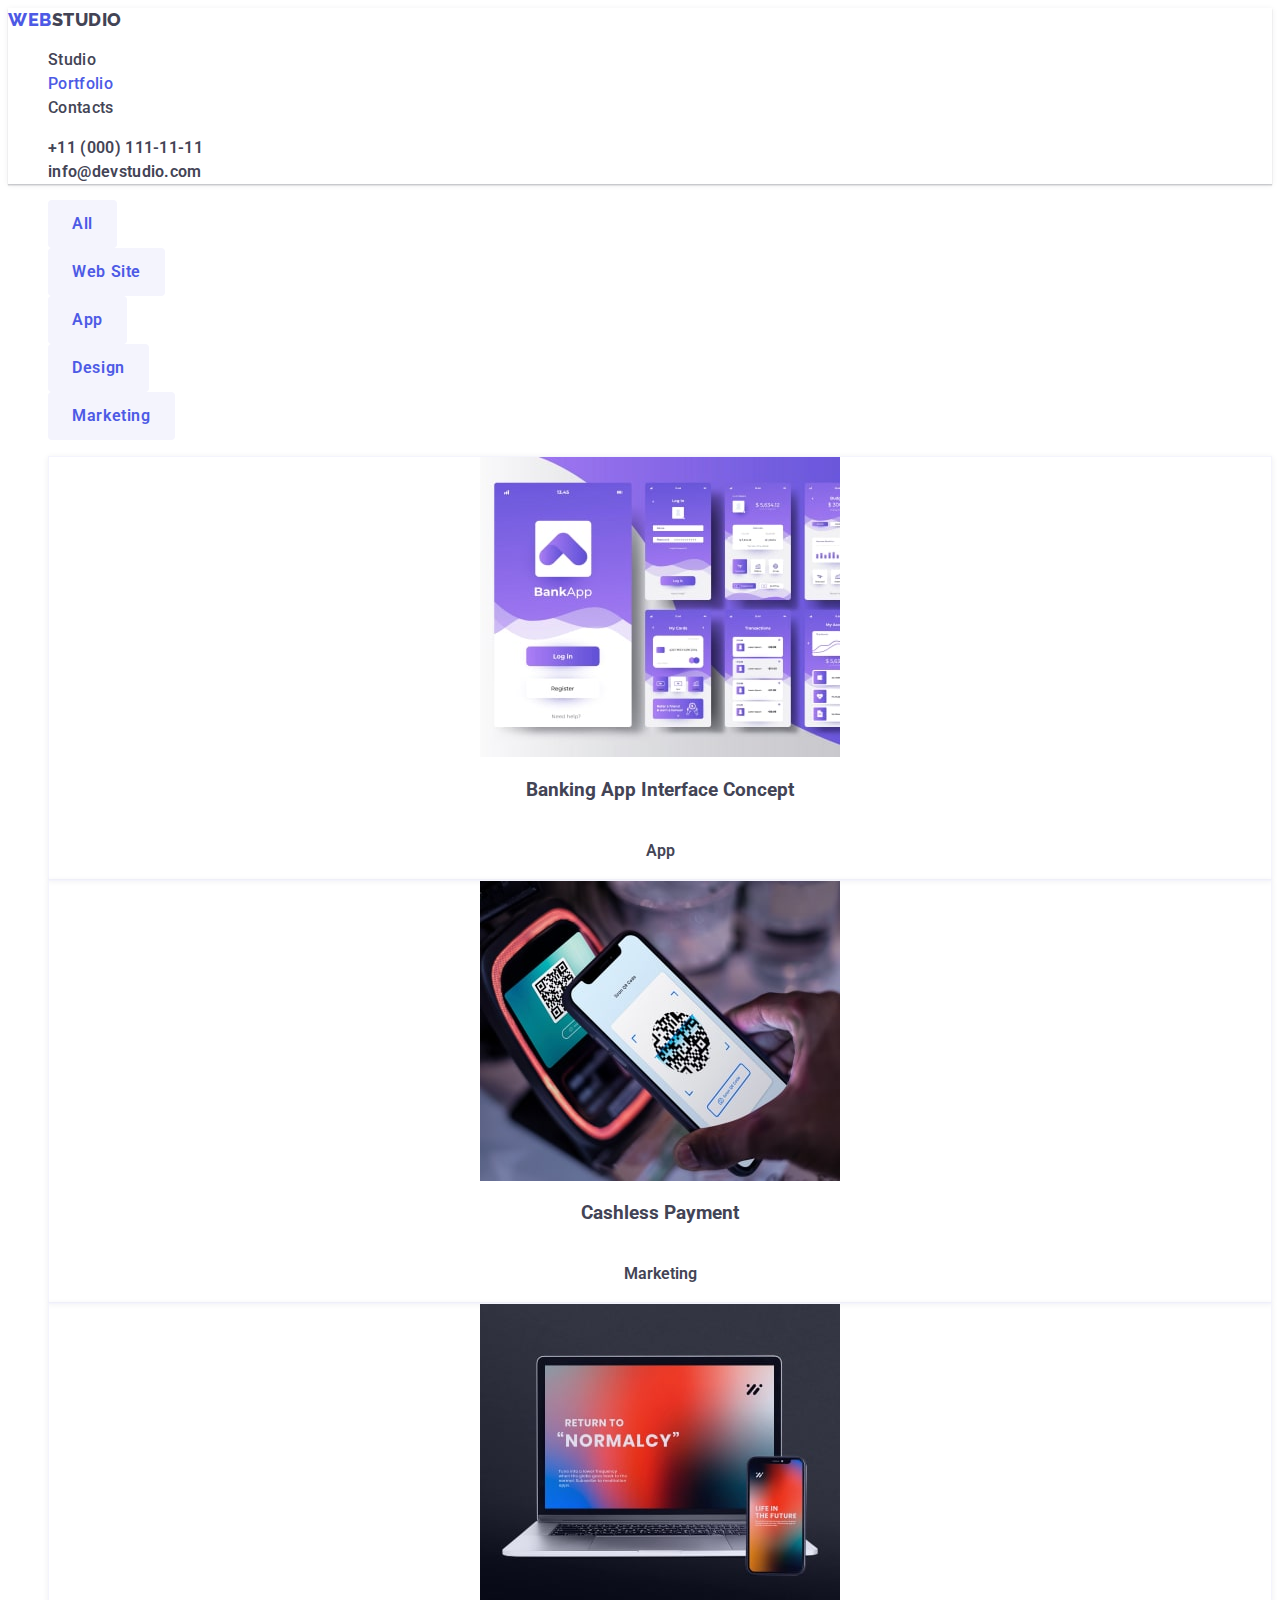
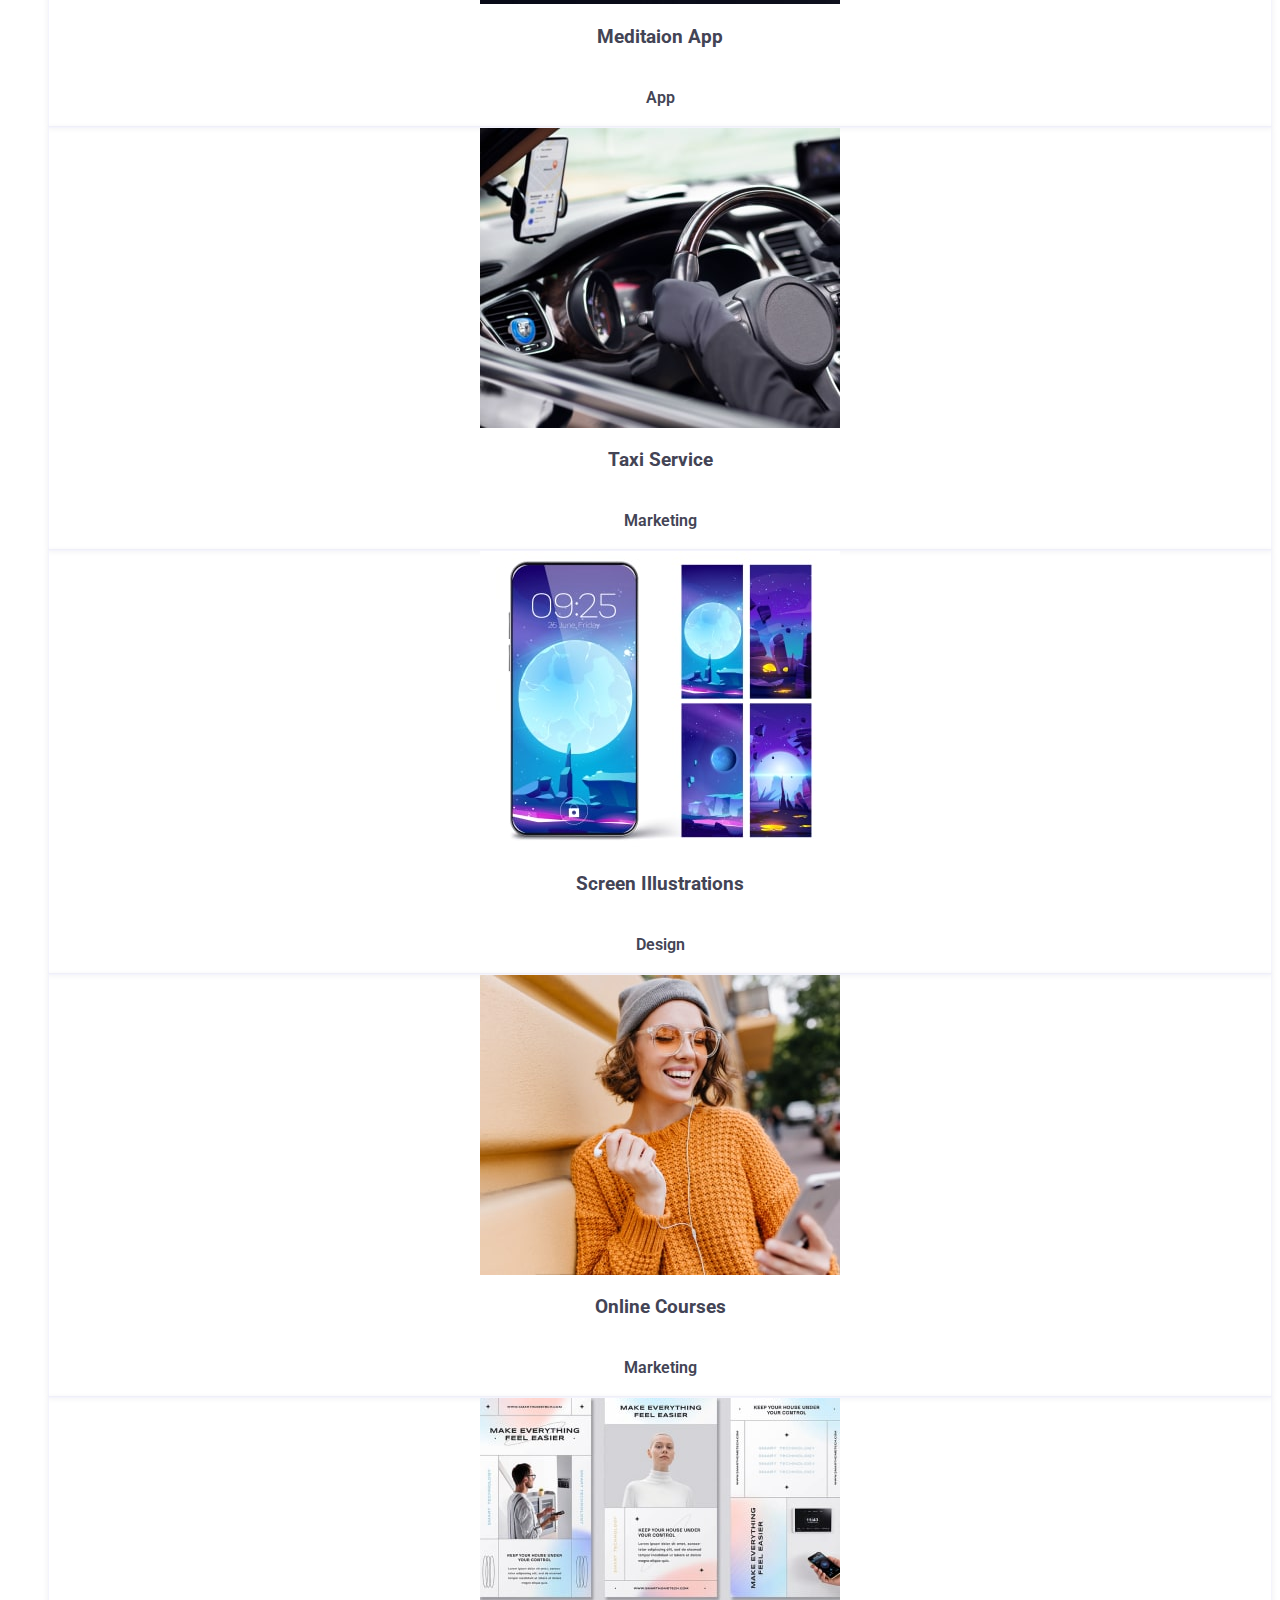
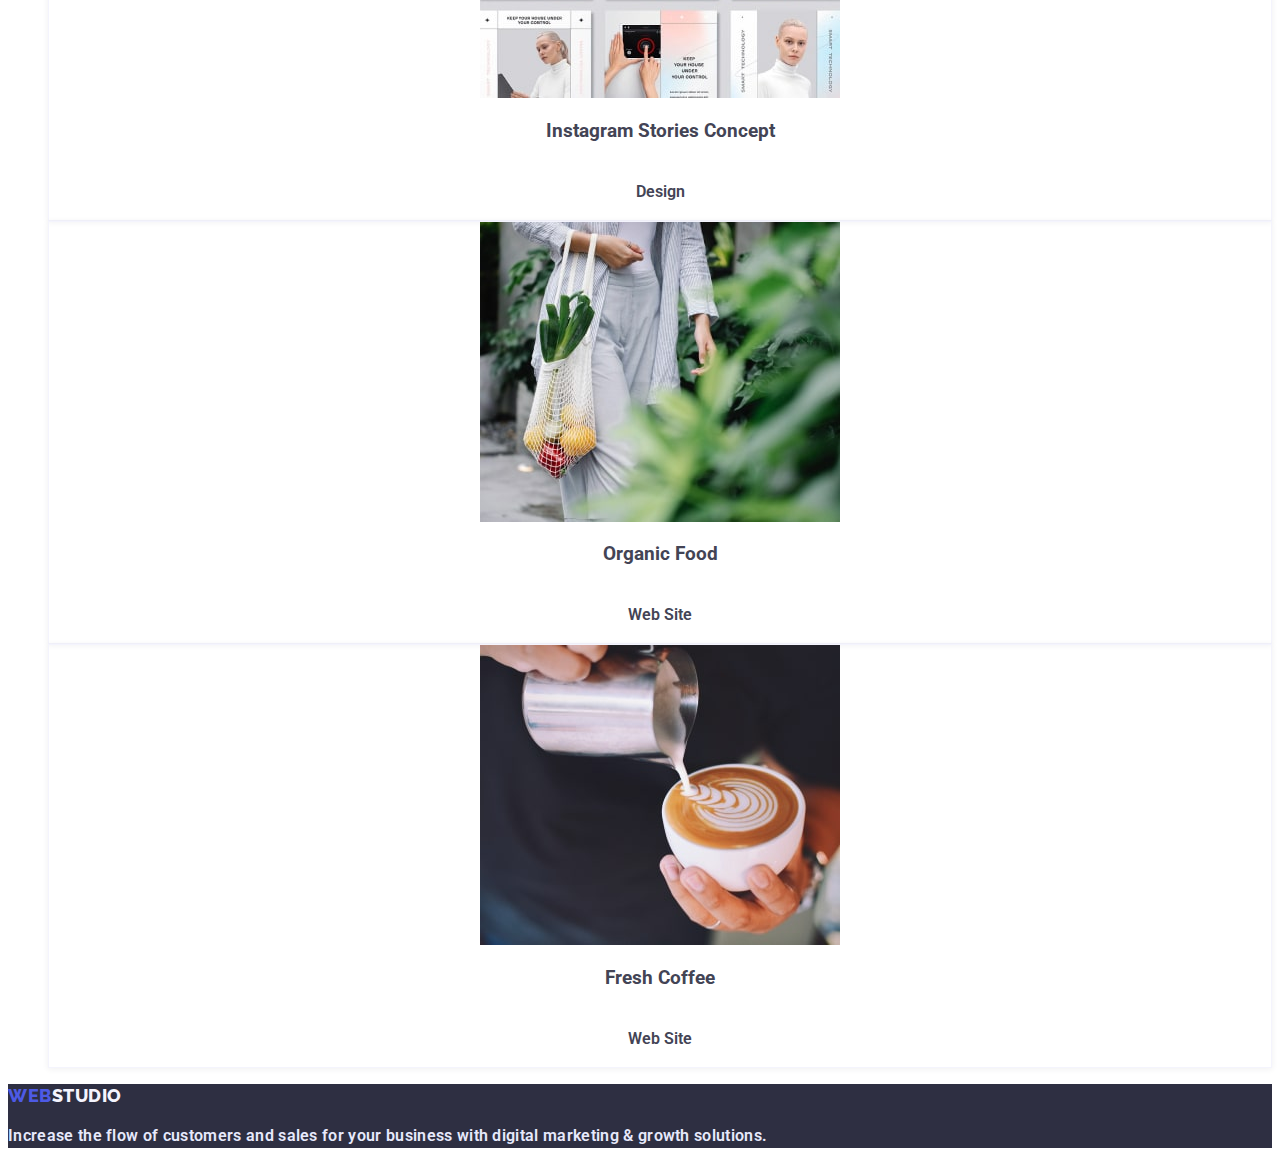
==== commit a4a25787: "com hm 2" ====
--- a/portfolio.html
+++ b/portfolio.html
@@ -5,10 +5,6 @@
     <meta http-equiv="X-UA-Compatible" content="IE=edge" />
     <meta name="viewport" content="width=device-width, initial-scale=1.0" />
     <title>WEB Studio</title>
-    <link
-      rel="stylesheet"
-      href="https://github.com/sindresorhus/modern-normalize/blob/main/modern-normalize.css"
-    />
     <link rel="preconnect" href="https://fonts.googleapis.com" />
     <link rel="preconnect" href="https://fonts.gstatic.com" crossorigin />
     <link
@@ -19,15 +15,13 @@
   </head>
   <body>
     <header>
-      <a class="logo link" href="./index.html"><span class="logo_span">WEB</span>STUDIO</a>
-      <nav class="hat_header_atribute">
+      <a class="logo link" href="./index.html"
+        ><span class="logo_span">WEB</span>STUDIO</a
+      >
+      <nav>
         <ul class="hat_header_pages list">
           <li><a class="link_function link" href="./index.html">Studio</a></li>
-          <li>
-            <a class="link_function link selected" href="./portfolio.html"
-              >Portfolio</a
-            >
-          </li>
+          <li><a class="link_function link selected" href="./portfolio.html">Portfolio</a></li>
           <li><a class="link_function link" href="">Contacts</a></li>
         </ul>
 
@@ -49,7 +43,7 @@
     <main>
       <section>
         <h2 hidden>FunctionsPortfolio</h2>
-        <ul class="portfolio_buttons list">
+        <ul class="list">
           <li>
             <button class="button_portfolio button_function" type="button">
               All
@@ -78,7 +72,7 @@
         </ul>
 
         <h2 hidden>Links</h2>
-        <ul class="portfolio_list list">
+        <ul class="list">
           <li>
             <a class="portfolio_link link" href="">
               <img
@@ -137,7 +131,7 @@
               />
               <h3>Screen Illustrations</h3>
               <p>Design</p>
-            </a>
+              </a>
           </li>
           <li>
             <a class="portfolio_link link" href="">
@@ -149,7 +143,7 @@
               />
               <h3>Online Courses</h3>
               <p>Marketing</p>
-            </a>
+              </a>
           </li>
           <li>
             <a class="portfolio_link link" href="">
@@ -161,7 +155,7 @@
               />
               <h3>Instagram Stories Concept</h3>
               <p>Design</p>
-            </a>
+              </a>
           </li>
           <li>
             <a class="portfolio_link link" href="">
@@ -173,7 +167,7 @@
               />
               <h3>Organic Food</h3>
               <p>Web Site</p>
-            </a>
+              </a>
           </li>
           <li>
             <a class="portfolio_link link" href="">
@@ -185,15 +179,13 @@
               />
               <h3>Fresh Coffee</h3>
               <p>Web Site</p>
-            </a>
+              </a>
           </li>
         </ul>
       </section>
     </main>
     <footer>
-      <a class="logo logo_footer link" href="./index.html">
-        <span class="logo_span">WEB</span>STUDIO</a
-      >
+      <a class="logo logo_footer link" href="./index.html"> <span class="logo_span">WEB</span>STUDIO</a>
       <p class="footer_text">
         Increase the flow of customers and sales for your business with digital
         marketing & growth solutions.
--- a/css/styles.css
+++ b/css/styles.css
@@ -3,18 +3,6 @@
   --first-title-color: #2e2f42;
   --background-color: #ffffff;
   --color-link: #434455;
-}
-
-h1,
-h2,
-h3,
-h4,
-h5,
-h6,
-p,
-ul {
-  margin: 0;
-  padding-left: 0;
 }
 
 body {
@@ -55,7 +43,6 @@
   box-shadow: 0px 2px 1px rgba(46, 47, 66, 0.08),
     0px 1px 1px rgba(46, 47, 66, 0.16), 0px 1px 6px rgba(46, 47, 66, 0.08);
 }
-
 .logo {
   font-family: "Raleway";
   font-weight: 800;
@@ -79,21 +66,15 @@
   color: #f4f4fd;
 }
 
-.hat_header_atribute {
-  display: flex;
-}
-
 .hat_header_pages {
-  display: flex;
   font-weight: 500;
   letter-spacing: 0.02em;
   color: var(--first-title-color);
-  /* flex: none; */
+  flex: none;
   order: 0;
   flex-grow: 0;
 }
 .hat_header_contacts {
-  display: flex;
   letter-spacing: 0.02em;
   color: var(--color-link);
 }
@@ -158,15 +139,6 @@
   text-transform: capitalize;
   color: var(--first-title-color);
 }
-
-.our_work {
-  display: flex;
-}
-
-.employees {
-  display: flex;
-}
-
 .our_team {
   background: #f4f4fd;
 }
@@ -174,10 +146,10 @@
 .box_team {
   display: flex;
   flex-direction: column;
-  /* justify-content: center; */
-  align-items: center;
-  /* padding: 0px 0px 32px; */
-  /* gap: 32px; */
+  justify-content: center;
+  align-items: center;
+  padding: 0px 0px 32px;
+  gap: 32px;
   background: var(--background-color);
   box-shadow: 0px 1px 6px rgba(46, 47, 66, 0.08),
     0px 1px 1px rgba(46, 47, 66, 0.16), 0px 2px 1px rgba(46, 47, 66, 0.08);
@@ -207,15 +179,13 @@
 footer {
   background: var(--first-title-color);
   line-height: calc(24 / 16);
-  font-size: 16px;
+  font-size: 16px;  
 }
 
 .footer_text {
   letter-spacing: 0.02em;
   color: #e7e9fc;
 }
-
-.portfolio_buttons{display: flex;}
 
 .button_portfolio {
   /*BUTTON*/
@@ -246,8 +216,6 @@
   flex-grow: 0;
 }
 
-.portfolio_list{display: flex;}
-
 .portfolio_link {
   border: 0.5px solid #f4f4fd;
   box-shadow: 0px 1px 6px rgba(46, 47, 66, 0.08);
